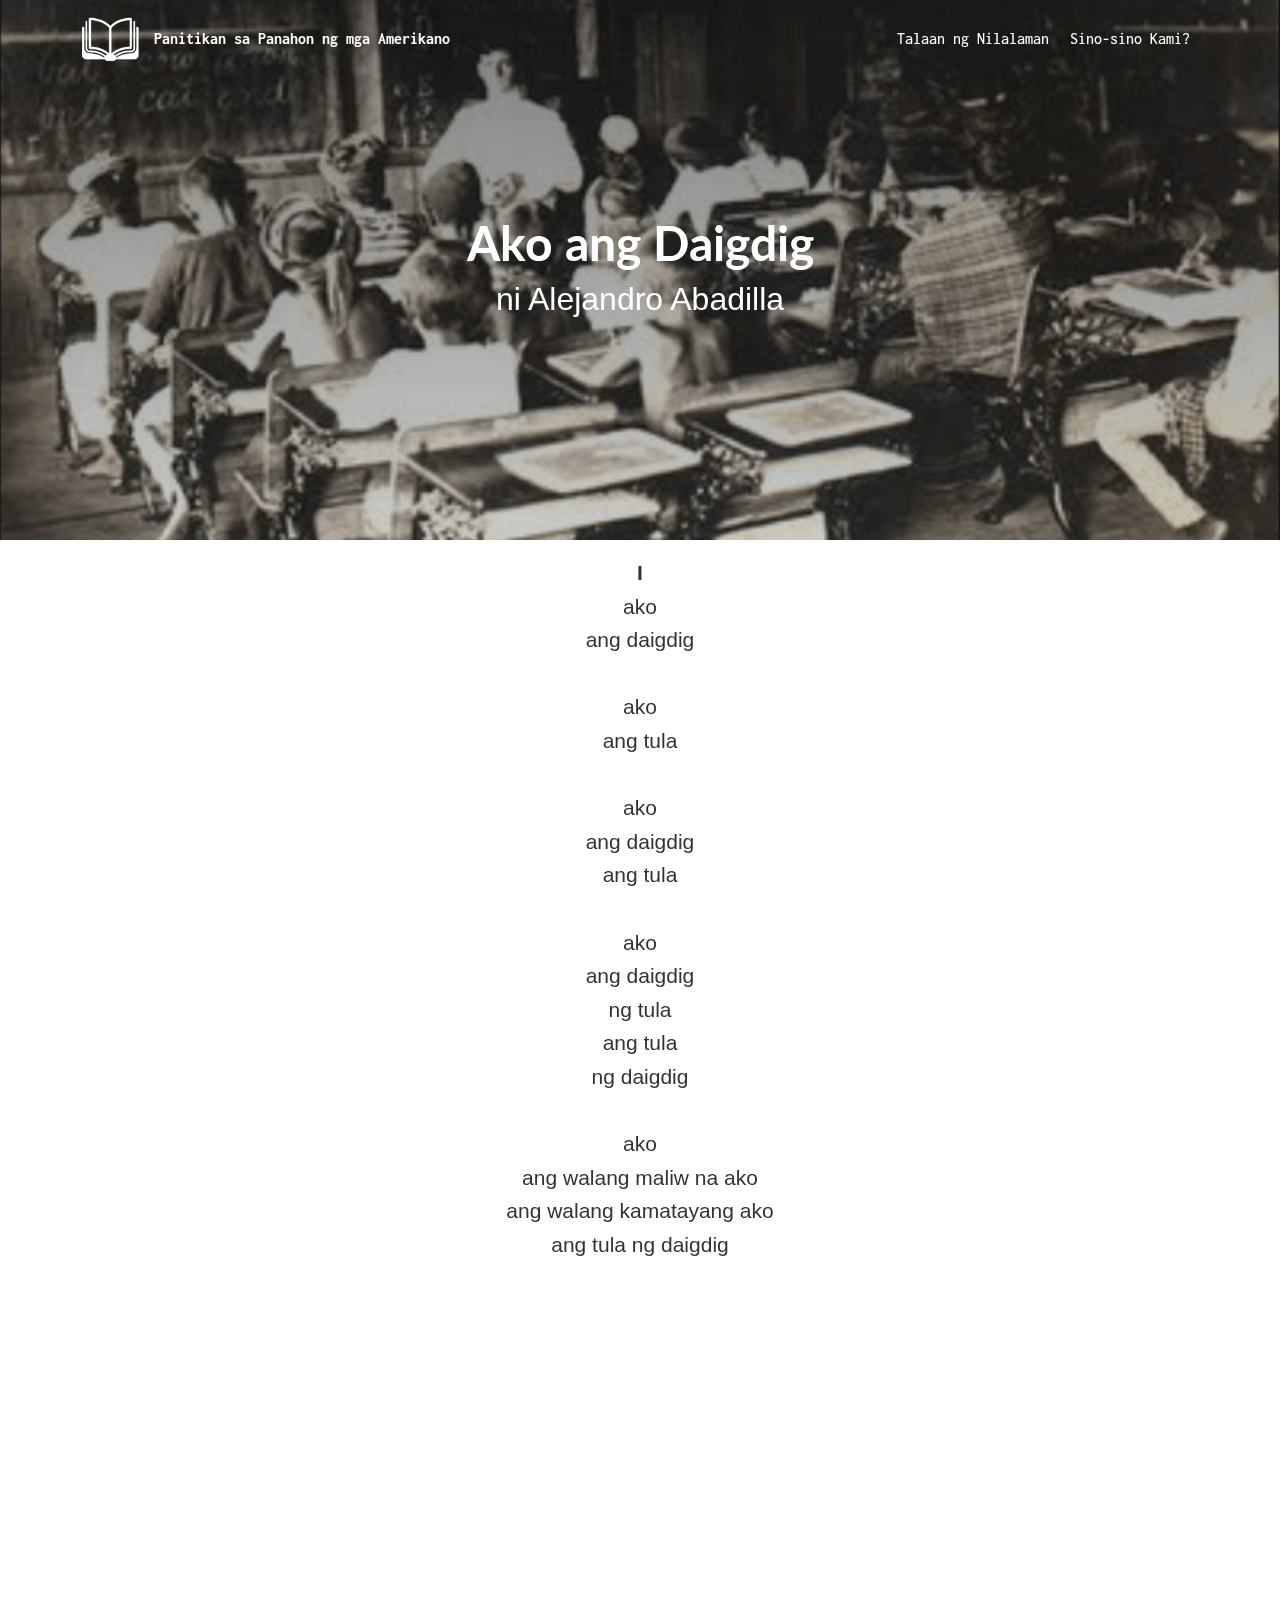
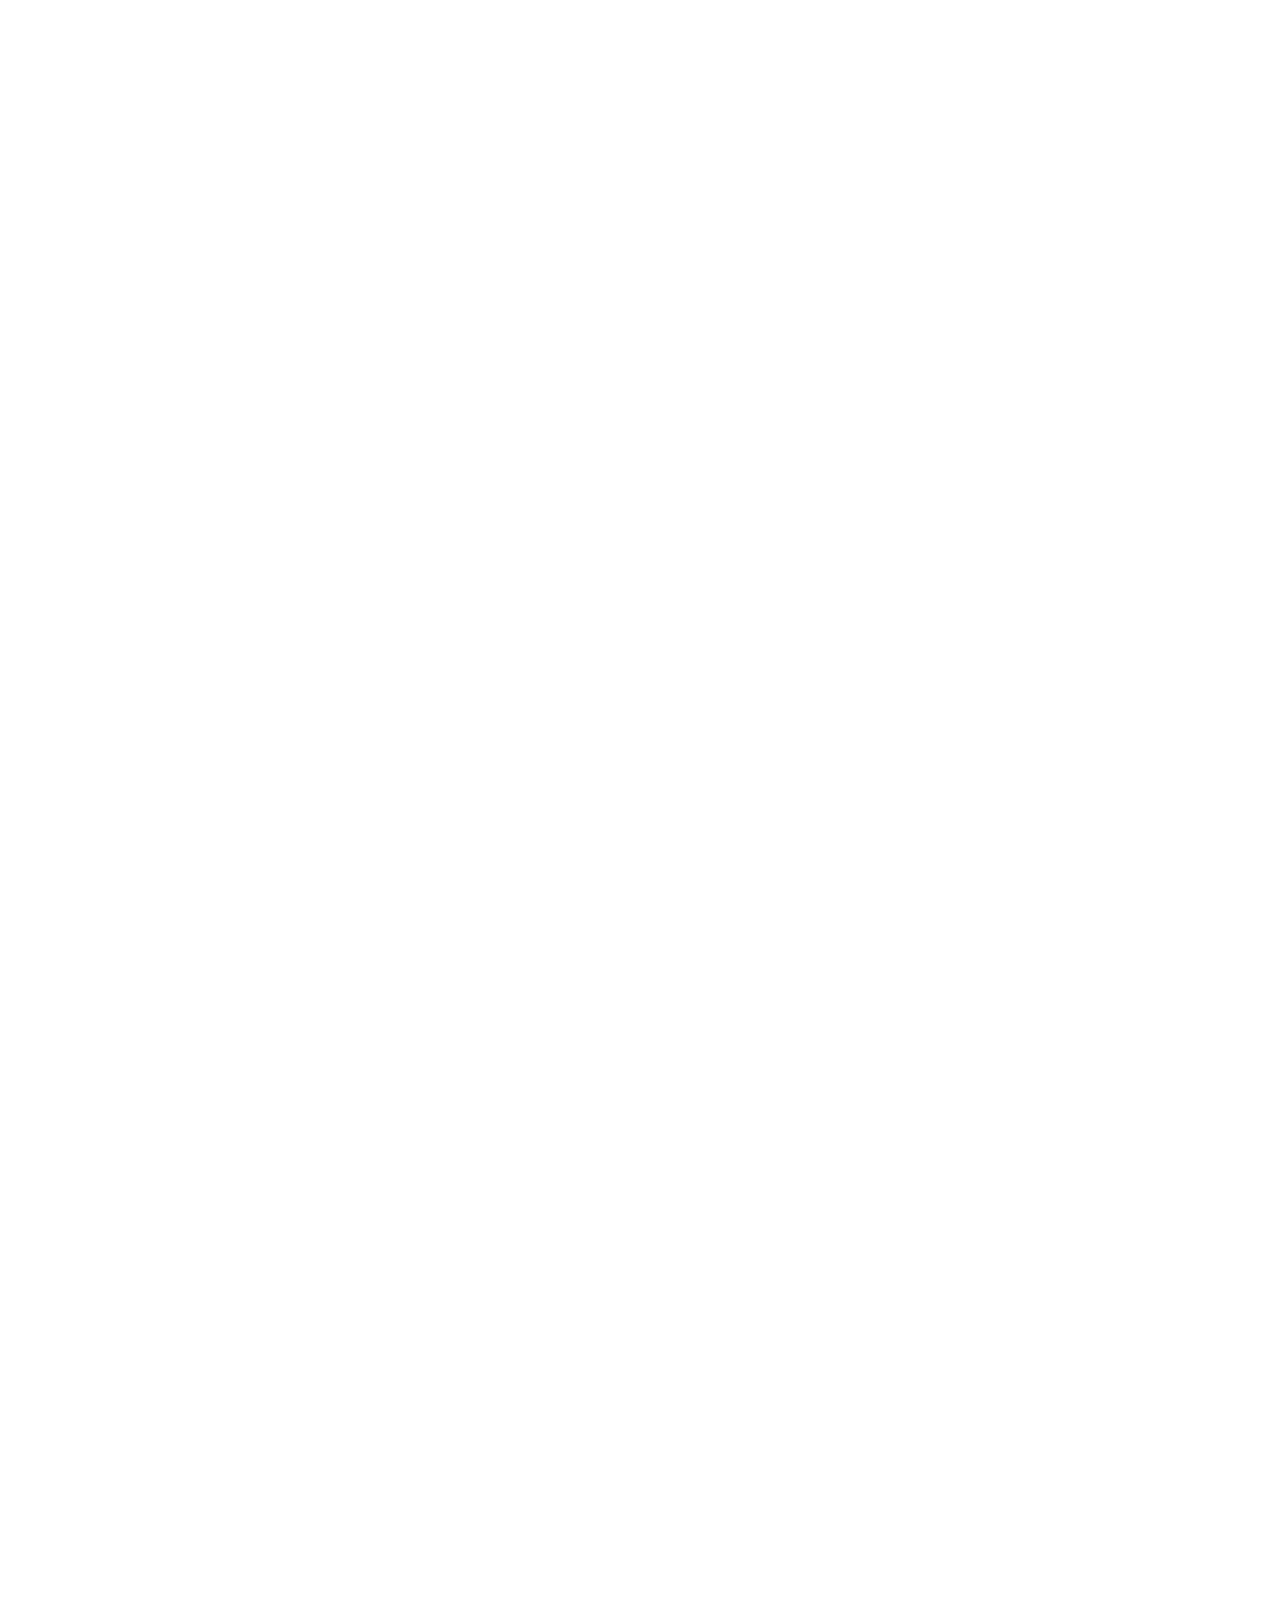
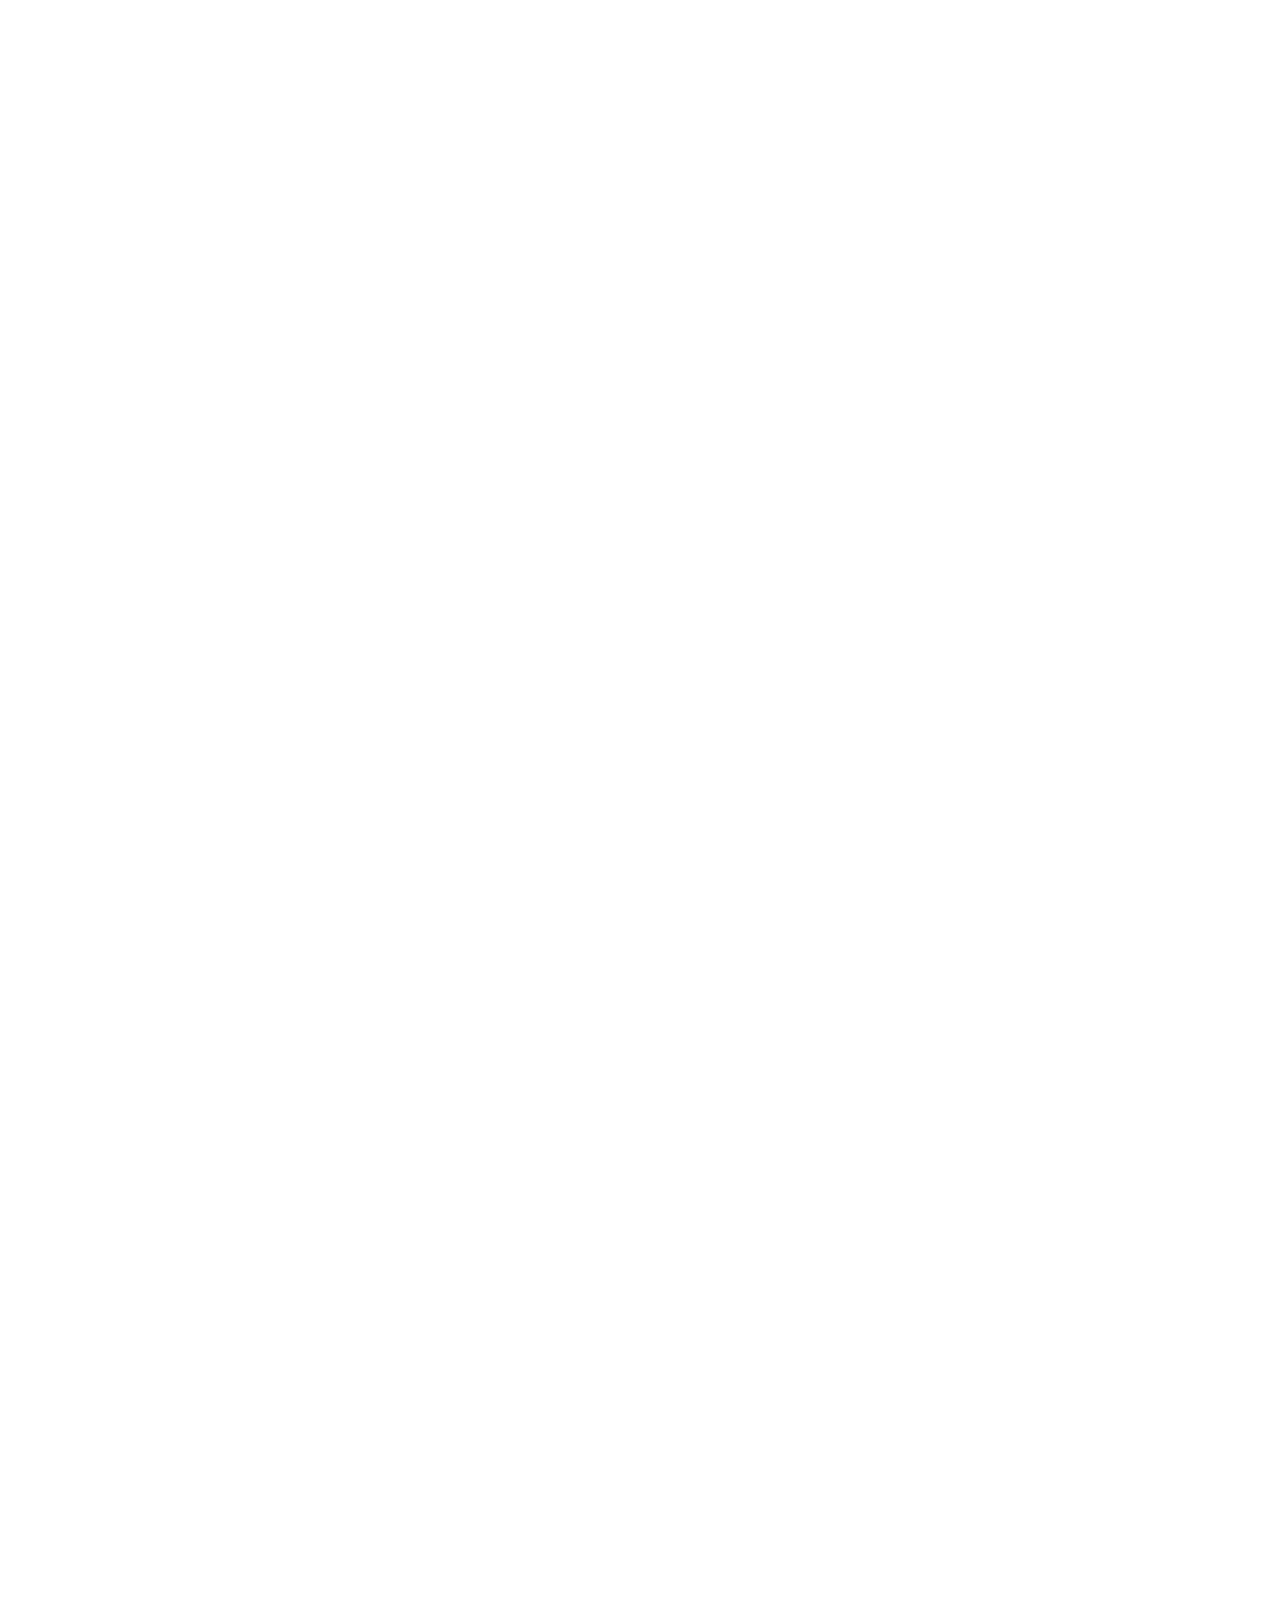
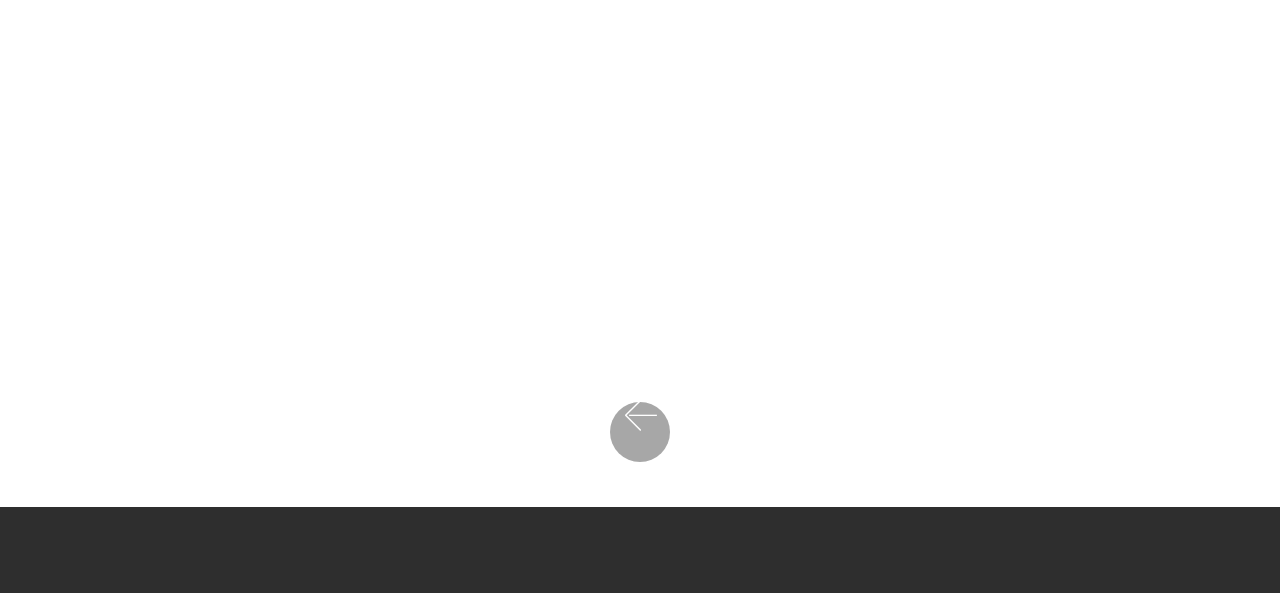
==== www/ako-ang-daigdig.html @ a8150234 "added ako ang daigdig & napon ngeni" ====
<!DOCTYPE html>
<html>
<head>
  <!-- Site made with Mobirise Website Builder v4.3.0, https://mobirise.com -->
  <meta charset="UTF-8">
  <meta http-equiv="X-UA-Compatible" content="IE=edge">
  <meta name="viewport" content="width=device-width, initial-scale=1">
  <link rel="shortcut icon" href="assets/images/logo.png" type="image/x-icon">
  <meta name="description" content="Ako ang Daigdig ni Alejandro Abadilla">
  <title>Ako ang Daigdig</title>
  <link rel="stylesheet" href="assets/web/assets/mobirise-icons-bold/mobirise-icons-bold.css">
  <link rel="stylesheet" href="assets/web/assets/mobirise-icons/mobirise-icons.css">
  <link rel="stylesheet" href="assets/tether/tether.min.css">
  <link rel="stylesheet" href="assets/bootstrap/css/bootstrap.min.css">
  <link rel="stylesheet" href="assets/bootstrap/css/bootstrap-grid.min.css">
  <link rel="stylesheet" href="assets/bootstrap/css/bootstrap-reboot.min.css">
  <link rel="stylesheet" href="assets/dropdown/css/style.css">
  <link rel="stylesheet" href="assets/animate.css/animate.min.css">
  <link rel="stylesheet" href="assets/socicon/css/styles.css">
  <link rel="stylesheet" href="assets/theme/css/style.css">
  <link rel="stylesheet" href="assets/mobirise/css/mbr-additional.css" type="text/css">
  <style>
    .text-block {
      font-family: 'Rubik', sans-serif;
      line-height:1.6;
      color:#333;
      font-weight:400;
      font-size:21px;
      text-align: left;
      padding-top: 1rem;
    }
    .text-block-bold {
      font-family: 'Rubik', sans-serif;
      line-height:1.6;
      color:#333;
      font-weight:600;
      font-size:21px;
      text-align: left;
      padding-top: 1rem;
    }
  </style>
</head>

<body>

<section class="menu cid-qvQuOC5dxP" once="menu" id="navbar" data-rv-view="122">
  <nav class="navbar navbar-expand beta-menu navbar-dropdown align-items-center navbar-fixed-top navbar-toggleable-sm bg-color transparent">
    <button class="navbar-toggler navbar-toggler-right" type="button" data-toggle="collapse" data-target="#navbarSupportedContent" aria-controls="navbarSupportedContent" aria-expanded="false" aria-label="Toggle navigation">
      <div class="hamburger">
        <span></span>
        <span></span>
        <span></span>
        <span></span>
      </div>
    </button>
    <div class="menu-logo">
      <div class="navbar-brand">
        <span class="navbar-logo">
          <a href="index.html">
           <img src="assets/images/logo.png" alt="Logo" media-simple="true" style="height: 3.8rem;">
          </a>
        </span>
        <span class="navbar-caption-wrap">
          <a class="navbar-caption text-white display-4" href="index.html">
            Panitikan sa Panahon ng mga Amerikano
          </a>
        </span>
      </div>
    </div>
    <div class="collapse navbar-collapse" id="navbarSupportedContent">
        <ul class="navbar-nav nav-dropdown" data-app-modern-menu="true">
          <li class="nav-item">
            <a class="nav-link link text-white display-4" href="index.html#kapwa">
              Talaan ng Nilalaman
            </a>
          </li>
          <li class="nav-item">
            <a class="nav-link link text-white display-4" href="index.html#sino-sino">
              Sino-sino Kami?
            </a>
          </li>
        </ul>
        <!--<div class="navbar-buttons mbr-section-btn">
          <a class="btn btn-sm btn-black display-4" href="https://mobirise.com">
            Try It Now!
          </a>
        </div>-->
    </div>
  </nav>
</section>

<section class="cid-qvQeFy23Ch mbr-parallax-background" id="cover" data-rv-view="124"
  style="background-image:url('assets/images/salazar.png'); min-height:60vh; display:flex; align-items:center">
    <div class="mbr-overlay" style="opacity: 0.5; background:linear-gradient(rgba(0, 0, 0, 1), rgba(0, 0, 0, 0.4));"></div>

    <div class="container align-center">
      <div class="row justify-content-md-center">
        <div class="mbr-white col-md-10">
          <h1 class="mbr-section-title mbr-bold mbr-fonts-style display-2">
            Ako ang Daigdig
          </h1>
        </div>
        <div class="mbr-white col-md-10">
          <h2 class="mbr-section-title mbr-fonts-style">
            ni Alejandro Abadilla
          </h2>
        </div>
      </div>
    </div>
</section>

<section class="mbr-section article" id="article-body" style="background-color:#fff">
  <div class="container">
      <div class="media-container-row ">
          <div class="col-12 col-md-10">
              <p class="mbr-text mb-0 mbr-fonts-style display-7 text-block" style="text-align:center">
                <strong>I</strong><br>
                ako<br>
                ang daigdig<br>
                <br>
                ako<br>
                ang tula<br>
                <br>
                ako<br>
                ang daigdig<br>
                ang tula<br>
                <br>
                ako<br>
                ang daigdig<br>
                ng tula<br>
                ang tula<br>
                ng daigdig<br>
                <br>
                ako<br>
                ang walang maliw na ako<br>
                ang walang kamatayang ako<br>
                ang tula ng daigdig<br>
                <br>
              </p>
          </div>
      </div>
      <div class="media-container-row ">
          <div class="col-12 col-md-10">
              <p class="mbr-text mb-0 mbr-fonts-style display-7 text-block" style="text-align:center">
                <strong>II</strong><br>
                ako<br>
                ang daigdig ng tula<br>
                <br>
                ako<br>
                ang tula ng daigdig<br>
                <br>
                ako<br>
                ang malayang ako<br>
                matapat sa sarili<br>
                sa aking daigdig<br>
                ng tula<br>
                <br>
                ako<br>
                ang tula<br>
                sa daigdig<br>
                <br>
                ako<br>
                ang daigdig<br>
                ng tula<br>
                <br>
                ako<br>
                <br>
              </p>
          </div>
      </div>
      <div class="media-container-row ">
          <div class="col-12 col-md-10">
              <p class="mbr-text mb-0 mbr-fonts-style display-7 text-block" style="text-align:center">
                <strong>III</strong><br>
                ako<br>
                ang damdaming<br>
                Malaya<br>
                <br>
                ako<br>
                ang larawang<br>
                Buhay<br>
                <br>
                ako<br>
                ang buhay<br>
                na walang hanggan<br>
                <br>
                ako<br>
                ang damdamin<br>
                ang larawan<br>
                ang buhay<br>
                <br>
                damdamin<br>
                larawan<br>
                buhay<br>
                tula<br>
                Ako<br>
                <br>
              </p>
          </div>
      </div>
      <div class="media-container-row ">
          <div class="col-12 col-md-10">
              <p class="mbr-text mb-0 mbr-fonts-style display-7 text-block" style="text-align:center">
                <strong>IV</strong><br>
                ako<br>
                ang daigdig<br>
                sa tula<br>
                <br>
                ako<br>
                ang daigdig<br>
                ng tula<br>
                <br>
                ako<br>
                ang daigdig<br>
                <br>
                ako<br>
                ang tula<br>
                <br>
                daigdig<br>
                tula<br>
                <br>
                ako<br>
              </p>
          </div>
      </div>
      <div class="media-container-row">
          <div class="col-12 col-md-10">
              <h1 class="mbr-text mb-0 mbr-fonts-style display-7 text-block-bold">
                Pagsusuri
              </h1>
          </div>
      </div>
      <div class="media-container-row">
          <div class="col-12 col-md-10">
              <p class="mbr-text mb-0 mbr-fonts-style display-7 text-block">
                &emsp;&emsp;&emsp;Ang Ako ang Daigdig ay klase ng tula na nasa unang persona, kung saan ang personang ito ay inilalarawan ang kanyang sarili. Maraming mga paglalarawan ang personang ito sa sarili nya - kabilang na dito kanyang pagiging “daigdig” at “tula”. Ngunit, hindi mo matitiyak kung sino nga talaga ang personang ito. Sa malalim na pagbabasa, may matutuklasan tayong tatlong mga posibilidad:
              </p>
              <ul class="mbr-text mb-0 mbr-fonts-style display-7 text-block">
                <li>“Ako” bilang ang manunulat</li>
                <li>“Ako” bilang ang mambabasa</li>
                <li>“Ako” bilang ang tula </li>
              </ul>
          </div>
      </div>
      <div class="media-container-row">
          <div class="col-12 col-md-10">
              <h1 class="mbr-text mb-0 mbr-fonts-style display-7 text-block-bold">
                “Ako” bilang ang manunulat
              </h1>
          </div>
      </div>
      <div class="media-container-row">
          <div class="col-12 col-md-10">
              <p class="mbr-text mb-0 mbr-fonts-style display-7 text-block">
                &emsp;&emsp;&emsp;Ang manunulat ang karaniwang tagapagsalaysay sa isang akda. Kung susundin natin ang lohikang ito, pranko lang talaga nag mensahi ng tula: na ang mga tula ay sumasalamin sa may-akda at ng kanyang mundo. Inulit-ulit lang ni Abadilla ang mga salitang “ako”, “mundo”, at “tula” para pagbigyang-diin na magkakapareho lang sila.
              </p>
          </div>
      </div>
      <div class="media-container-row">
          <div class="col-12 col-md-10">
              <p class="mbr-text mb-0 mbr-fonts-style display-7 text-block">
                &emsp;&emsp;&emsp;Mapapansin rin sa tula ang impluwensya ng mga Amerikano sa ating kultura - ang kalayaan magpahayag ng ating damdamin. “Ang walang maliw”, “walang kamatayang”, “malayang ako” sabi nga ng tula. Inulit-ulit rin sa tula ang mga salitang “damdamin”, “larawan”, “buhay”, at “ako” na nagpapahiwatig, tulad ng sinabi kanina, ng pagkakaisa ng mga ideyang ito (ako ang aking mga damdamin at ang aking mga damdamin ay ako at etc.).
              </p>
          </div>
      </div>
      <div class="media-container-row">
          <div class="col-12 col-md-10">
              <h1 class="mbr-text mb-0 mbr-fonts-style display-7 text-block-bold">
                “Ako” bilang ang mambabasa
              </h1>
          </div>
      </div>
      <div class="media-container-row">
          <div class="col-12 col-md-10">
              <p class="mbr-text mb-0 mbr-fonts-style display-7 text-block">
                &emsp;&emsp;&emsp;Bilang mambabasa, pwede mo rin isipin na ikaw ang persona ng tula (subukan mong bigkasin ng malakas!). Ganap nang magbabago ang kahulugan ng tula dahil malaya na tayong interpretahin ito. At kung walang magiinterpreta nito, edi mawawalan rin ang tula ng kahulugan at mundong matitirahan.
              </p>
          </div>
      </div>
      <div class="media-container-row">
          <div class="col-12 col-md-10">
              <p class="mbr-text mb-0 mbr-fonts-style display-7 text-block">
                &emsp;&emsp;&emsp;Ang mensahing ito ay hindi lang limitado sa tulang ito kundi pati na rin ang kabuuan ng panitikan. Malaya tayong interpretahin at gawing pansarili ang ibig-sabihin ng mga akdang ating nababasa. Kung ikukumpara sa pag-interpreta ng “ako” bilang ang manunulat, ang panitikan ay di lang sumalasalamin sa mundo ng awtor kundi pati na rin ng mundo ng mambabasa.
              </p>
          </div>
      </div>
      <div class="media-container-row">
          <div class="col-12 col-md-10">
              <p class="mbr-text mb-0 mbr-fonts-style display-7 text-block">
                &emsp;&emsp;&emsp;Ang mensahing ito ay isa lamang manipestasyon ng konsepto ng “kapwa” sa ating panitikan. Isang patunay na dito ang pagkawala ng pagkakaiba kung sino man ang mambabasa. Hindi mahalaga kung sino ka man, ikaw pa rin ang “mundo ng tula.” Pansinin rin ang mga linyang “ang walang maliw na ako” at “walang kamatayang ako.” Hindi lang ikaw, kundi ang sangkatauhan ang tinutukoy nito - mamatay ka man ay buhay pa rin ang sangkatauhan.
              </p>
          </div>
      </div>
      <div class="media-container-row">
          <div class="col-12 col-md-10">
              <h1 class="mbr-text mb-0 mbr-fonts-style display-7 text-block-bold">
                “Ako” bilang ang tula
              </h1>
          </div>
      </div>
      <div class="media-container-row">
          <div class="col-12 col-md-10">
              <p class="mbr-text mb-0 mbr-fonts-style display-7 text-block" style="padding-bottom:9rem">
                &emsp;&emsp;&emsp;Ang pangatlong interpretasyong ito ang pinakanakakawili: ang tula mismo ang persona. Ng sinabi nito na “ako ang daigdig ng tula”, ibig nitong sabihin na sya ang pinagmumulan ng kanyang kahulugan - hindi ang manunulat o ang mambabasa. Ngunit sinabi rin nito na “ako ang tula ng daigdig” na ibig sabihi’y isa siyang salamin ng mundo. Ang magkasalungat na mga mensaheng ito ang dalawang mukha ng panitikan: pwedeng may makasaysayang kahulugan ang panitikan ngunit pwede ring malaya ito sa posas ng isipan ng mga tao. Ipinahihiwatig nito na pwedeng magkaroon ng sariling mundo ang tula, ang panitikan - kung saan ito ay walang maliw at kamatayan kamit wala man nagbabasa nito.
              </p>
          </div>
      </div>
  </div>
  <div class="mbr-arrow hidden-sm-down" aria-hidden="true">
    <a href="index.html#piling-akda">
      <i class="mbri-left mbr-iconfont"></i>
    </a>
  </div>
</section>

<section once="" class="cid-qvQfX8F0kh" id="karapatang-ari" data-rv-view="167">
    <div class="container">
        <div class="media-container-row align-center mbr-white">
            <div class="col-12">
                <p class="mbr-text mb-0 mbr-fonts-style display-7">
                    © Karapatang-ari 2018 - Ang Lahat ng mga Karapatan ay Nakareserba
                </p>
            </div>
        </div>
    </div>
</section>

  <script src="assets/web/assets/jquery/jquery.min.js"></script>
  <script src="assets/tether/tether.min.js"></script>
  <script src="assets/popper/popper.min.js"></script>
  <script src="assets/bootstrap/js/bootstrap.min.js"></script>
  <script src="assets/dropdown/js/script.min.js"></script>
  <script src="assets/touch-swipe/jquery.touch-swipe.min.js"></script>
  <script src="assets/viewport-checker/jquery.viewportchecker.js"></script>
  <script src="assets/smooth-scroll/smooth-scroll.js"></script>
  <script src="assets/bootstrap-carousel-swipe/bootstrap-carousel-swipe.js"></script>
  <script src="assets/social-likes/social-likes.js"></script>
  <script src="assets/jarallax/jarallax.min.js"></script>
  <script src="assets/theme/js/script.js"></script>
  <script src="assets/formoid/formoid.min.js"></script>


  <input name="animation" type="hidden">
</body>
</html>
---- www/assets/web/assets/mobirise-icons-bold/mobirise-icons-bold.css ----
@font-face {
  font-family: 'mobirise-icons-bold';
  src:  url('mobirise-icons-bold.eot?m1l4yr');
  src:  url('mobirise-icons-bold.eot?m1l4yr#iefix') format('embedded-opentype'),
    url('mobirise-icons-bold.ttf?m1l4yr') format('truetype'),
    url('mobirise-icons-bold.woff?m1l4yr') format('woff'),
    url('mobirise-icons-bold.svg?m1l4yr#mobirise-icons-bold') format('svg');
  font-weight: normal;
  font-style: normal;
}

[class^="mbrib-"], [class*="mbrib-"] {
  /* use !important to prevent issues with browser extensions that change fonts */
  font-family: 'mobirise-icons-bold' !important;
  speak: none;
  font-style: normal;
  font-weight: normal;
  font-variant: normal;
  text-transform: none;
  line-height: 1;

  /* Better Font Rendering =========== */
  -webkit-font-smoothing: antialiased;
  -moz-osx-font-smoothing: grayscale;
}

.mbrib-add-submenu:before {
  content: "\e900";
}
.mbrib-alert:before {
  content: "\e901";
}
.mbrib-align-center:before {
  content: "\e902";
}
.mbrib-align-justify:before {
  content: "\e903";
}
.mbrib-align-left:before {
  content: "\e904";
}
.mbrib-align-right:before {
  content: "\e905";
}
.mbrib-android:before {
  content: "\e906";
}
.mbrib-apple:before {
  content: "\e907";
}
.mbrib-arrow-down:before {
  content: "\e908";
}
.mbrib-arrow-next:before {
  content: "\e909";
}
.mbrib-arrow-prev:before {
  content: "\e90a";
}
.mbrib-arrow-up:before {
  content: "\e90b";
}
.mbrib-bold:before {
  content: "\e90c";
}
.mbrib-bookmark:before {
  content: "\e90d";
}
.mbrib-bootstrap:before {
  content: "\e90e";
}
.mbrib-briefcase:before {
  content: "\e90f";
}
.mbrib-browse:before {
  content: "\e910";
}
.mbrib-bulleted-list:before {
  content: "\e911";
}
.mbrib-calendar:before {
  content: "\e912";
}
.mbrib-camera:before {
  content: "\e913";
}
.mbrib-cart-add:before {
  content: "\e914";
}
.mbrib-cart-full:before {
  content: "\e915";
}
.mbrib-cash:before {
  content: "\e916";
}
.mbrib-change-style:before {
  content: "\e917";
}
.mbrib-chat:before {
  content: "\e918";
}
.mbrib-clock:before {
  content: "\e919";
}
.mbrib-close:before {
  content: "\e91a";
}
.mbrib-cloud:before {
  content: "\e91b";
}
.mbrib-code:before {
  content: "\e91c";
}
.mbrib-contact-form:before {
  content: "\e91d";
}
.mbrib-credit-card:before {
  content: "\e91e";
}
.mbrib-cursor-click:before {
  content: "\e91f";
}
.mbrib-cust-feedback:before {
  content: "\e920";
}
.mbrib-database:before {
  content: "\e921";
}
.mbrib-delivery:before {
  content: "\e922";
}
.mbrib-desktop:before {
  content: "\e923";
}
.mbrib-devices:before {
  content: "\e924";
}
.mbrib-down:before {
  content: "\e925";
}
.mbrib-download:before {
  content: "\e926";
}
.mbrib-drag-n-drop:before {
  content: "\e927";
}
.mbrib-drag-n-drop2:before {
  content: "\e928";
}
.mbrib-edit:before {
  content: "\e929";
}
.mbrib-edit2:before {
  content: "\e92a";
}
.mbrib-error:before {
  content: "\e92b";
}
.mbrib-extension:before {
  content: "\e92c";
}
.mbrib-features:before {
  content: "\e92d";
}
.mbrib-file:before {
  content: "\e92e";
}
.mbrib-flag:before {
  content: "\e92f";
}
.mbrib-folder:before {
  content: "\e930";
}
.mbrib-gift:before {
  content: "\e931";
}
.mbrib-github:before {
  content: "\e932";
}
.mbrib-globe-2:before {
  content: "\e933";
}
.mbrib-globe:before {
  content: "\e934";
}
.mbrib-growing-chart:before {
  content: "\e935";
}
.mbrib-hearth:before {
  content: "\e936";
}
.mbrib-help:before {
  content: "\e937";
}
.mbrib-home:before {
  content: "\e938";
}
.mbrib-hot-cup:before {
  content: "\e939";
}
.mbrib-idea:before {
  content: "\e93a";
}
.mbrib-image-gallery:before {
  content: "\e93b";
}
.mbrib-image-slider:before {
  content: "\e93c";
}
.mbrib-info:before {
  content: "\e93d";
}
.mbrib-italic:before {
  content: "\e93e";
}
.mbrib-key:before {
  content: "\e93f";
}
.mbrib-laptop:before {
  content: "\e940";
}
.mbrib-layers:before {
  content: "\e941";
}
.mbrib-left-right:before {
  content: "\e942";
}
.mbrib-left:before {
  content: "\e943";
}
.mbrib-letter:before {
  content: "\e944";
}
.mbrib-like:before {
  content: "\e945";
}
.mbrib-link:before {
  content: "\e946";
}
.mbrib-lock:before {
  content: "\e947";
}
.mbrib-login:before {
  content: "\e948";
}
.mbrib-logout:before {
  content: "\e949";
}
.mbrib-magic-stick:before {
  content: "\e94a";
}
.mbrib-map-pin:before {
  content: "\e94b";
}
.mbrib-menu:before {
  content: "\e94c";
}
.mbrib-mobile:before {
  content: "\e94d";
}
.mbrib-mobile2:before {
  content: "\e94e";
}
.mbrib-mobirise:before {
  content: "\e94f";
}
.mbrib-more-horizontal:before {
  content: "\e950";
}
.mbrib-more-vertical:before {
  content: "\e951";
}
.mbrib-music:before {
  content: "\e952";
}
.mbrib-new-file:before {
  content: "\e953";
}
.mbrib-numbered-list:before {
  content: "\e954";
}
.mbrib-opened-folder:before {
  content: "\e955";
}
.mbrib-pages:before {
  content: "\e956";
}
.mbrib-paper-plane:before {
  content: "\e957";
}
.mbrib-paperclip:before {
  content: "\e958";
}
.mbrib-photo:before {
  content: "\e959";
}
.mbrib-photos:before {
  content: "\e95a";
}
.mbrib-pin:before {
  content: "\e95b";
}
.mbrib-play:before {
  content: "\e95c";
}
.mbrib-plus:before {
  content: "\e95d";
}
.mbrib-preview:before {
  content: "\e95e";
}
.mbrib-print:before {
  content: "\e95f";
}
.mbrib-protect:before {
  content: "\e960";
}
.mbrib-question:before {
  content: "\e961";
}
.mbrib-quote-left:before {
  content: "\e962";
}
.mbrib-quote-right:before {
  content: "\e963";
}
.mbrib-redo:before {
  content: "\e964";
}
.mbrib-refresh:before {
  content: "\e965";
}
.mbrib-responsive:before {
  content: "\e966";
}
.mbrib-right:before {
  content: "\e967";
}
.mbrib-rocket:before {
  content: "\e968";
}
.mbrib-sad-face:before {
  content: "\e969";
}
.mbrib-sale:before {
  content: "\e96a";
}
.mbrib-save:before {
  content: "\e96b";
}
.mbrib-search:before {
  content: "\e96c";
}
.mbrib-setting:before {
  content: "\e96d";
}
.mbrib-setting2:before {
  content: "\e96e";
}
.mbrib-setting3:before {
  content: "\e96f";
}
.mbrib-share:before {
  content: "\e970";
}
.mbrib-shopping-bag:before {
  content: "\e971";
}
.mbrib-shopping-basket:before {
  content: "\e972";
}
.mbrib-shopping-cart:before {
  content: "\e973";
}
.mbrib-sites:before {
  content: "\e974";
}
.mbrib-smile-face:before {
  content: "\e975";
}
.mbrib-speed:before {
  content: "\e976";
}
.mbrib-star:before {
  content: "\e977";
}
.mbrib-success:before {
  content: "\e978";
}
.mbrib-sun:before {
  content: "\e979";
}
.mbrib-sun2:before {
  content: "\e97a";
}
.mbrib-tablet-vertical:before {
  content: "\e97b";
}
.mbrib-tablet:before {
  content: "\e97c";
}
.mbrib-target:before {
  content: "\e97d";
}
.mbrib-timer:before {
  content: "\e97e";
}
.mbrib-to-ftp:before {
  content: "\e97f";
}
.mbrib-to-local-drive:before {
  content: "\e980";
}
.mbrib-touch-swipe:before {
  content: "\e981";
}
.mbrib-touch:before {
  content: "\e982";
}
.mbrib-trash:before {
  content: "\e983";
}
.mbrib-underline:before {
  content: "\e984";
}
.mbrib-undo:before {
  content: "\e985";
}
.mbrib-unlink:before {
  content: "\e986";
}
.mbrib-unlock:before {
  content: "\e987";
}
.mbrib-up-down:before {
  content: "\e988";
}
.mbrib-up:before {
  content: "\e989";
}
.mbrib-update:before {
  content: "\e98a";
}
.mbrib-upload:before {
  content: "\e98b";
}
.mbrib-user:before {
  content: "\e98c";
}
.mbrib-user2:before {
  content: "\e98d";
}
.mbrib-users:before {
  content: "\e98e";
}
.mbrib-video-play:before {
  content: "\e98f";
}
.mbrib-video:before {
  content: "\e990";
}
.mbrib-watch:before {
  content: "\e991";
}
.mbrib-website-theme:before {
  content: "\e992";
}
.mbrib-wifi:before {
  content: "\e993";
}
.mbrib-windows:before {
  content: "\e994";
}
.mbrib-zoom-out:before {
  content: "\e995";
}
---- www/assets/web/assets/mobirise-icons/mobirise-icons.css ----
@font-face {
  font-family: 'MobiriseIcons';
  src:  url('mobirise-icons.eot?spat4u');
  src:  url('mobirise-icons.eot?spat4u#iefix') format('embedded-opentype'),
    url('mobirise-icons.ttf?spat4u') format('truetype'),
    url('mobirise-icons.woff?spat4u') format('woff'),
    url('mobirise-icons.svg?spat4u#MobiriseIcons') format('svg');
  font-weight: normal;
  font-style: normal;
}

[class^="mbri-"], [class*=" mbri-"] {
  /* use !important to prevent issues with browser extensions that change fonts */
  font-family: MobiriseIcons !important;
  speak: none;
  font-style: normal;
  font-weight: normal;
  font-variant: normal;
  text-transform: none;
  line-height: 1;

  /* Better Font Rendering =========== */
  -webkit-font-smoothing: antialiased;
  -moz-osx-font-smoothing: grayscale;
}

.mbri-add-submenu:before {
  content: "\e900";
}
.mbri-alert:before {
  content: "\e901";
}
.mbri-align-center:before {
  content: "\e902";
}
.mbri-align-justify:before {
  content: "\e903";
}
.mbri-align-left:before {
  content: "\e904";
}
.mbri-align-right:before {
  content: "\e905";
}
.mbri-android:before {
  content: "\e906";
}
.mbri-apple:before {
  content: "\e907";
}
.mbri-arrow-down:before {
  content: "\e908";
}
.mbri-arrow-next:before {
  content: "\e909";
}
.mbri-arrow-prev:before {
  content: "\e90a";
}
.mbri-arrow-up:before {
  content: "\e90b";
}
.mbri-bold:before {
  content: "\e90c";
}
.mbri-bookmark:before {
  content: "\e90d";
}
.mbri-bootstrap:before {
  content: "\e90e";
}
.mbri-briefcase:before {
  content: "\e90f";
}
.mbri-browse:before {
  content: "\e910";
}
.mbri-bulleted-list:before {
  content: "\e911";
}
.mbri-calendar:before {
  content: "\e912";
}
.mbri-camera:before {
  content: "\e913";
}
.mbri-cart-add:before {
  content: "\e914";
}
.mbri-cart-full:before {
  content: "\e915";
}
.mbri-cash:before {
  content: "\e916";
}
.mbri-change-style:before {
  content: "\e917";
}
.mbri-chat:before {
  content: "\e918";
}
.mbri-clock:before {
  content: "\e919";
}
.mbri-close:before {
  content: "\e91a";
}
.mbri-cloud:before {
  content: "\e91b";
}
.mbri-code:before {
  content: "\e91c";
}
.mbri-contact-form:before {
  content: "\e91d";
}
.mbri-credit-card:before {
  content: "\e91e";
}
.mbri-cursor-click:before {
  content: "\e91f";
}
.mbri-cust-feedback:before {
  content: "\e920";
}
.mbri-database:before {
  content: "\e921";
}
.mbri-delivery:before {
  content: "\e922";
}
.mbri-desktop:before {
  content: "\e923";
}
.mbri-devices:before {
  content: "\e924";
}
.mbri-down:before {
  content: "\e925";
}
.mbri-download:before {
  content: "\e989";
}
.mbri-drag-n-drop:before {
  content: "\e927";
}
.mbri-drag-n-drop2:before {
  content: "\e928";
}
.mbri-edit:before {
  content: "\e929";
}
.mbri-edit2:before {
  content: "\e92a";
}
.mbri-error:before {
  content: "\e92b";
}
.mbri-extension:before {
  content: "\e92c";
}
.mbri-features:before {
  content: "\e92d";
}
.mbri-file:before {
  content: "\e92e";
}
.mbri-flag:before {
  content: "\e92f";
}
.mbri-folder:before {
  content: "\e930";
}
.mbri-gift:before {
  content: "\e931";
}
.mbri-github:before {
  content: "\e932";
}
.mbri-globe:before {
  content: "\e933";
}
.mbri-globe-2:before {
  content: "\e934";
}
.mbri-growing-chart:before {
  content: "\e935";
}
.mbri-hearth:before {
  content: "\e936";
}
.mbri-help:before {
  content: "\e937";
}
.mbri-home:before {
  content: "\e938";
}
.mbri-hot-cup:before {
  content: "\e939";
}
.mbri-idea:before {
  content: "\e93a";
}
.mbri-image-gallery:before {
  content: "\e93b";
}
.mbri-image-slider:before {
  content: "\e93c";
}
.mbri-info:before {
  content: "\e93d";
}
.mbri-italic:before {
  content: "\e93e";
}
.mbri-key:before {
  content: "\e93f";
}
.mbri-laptop:before {
  content: "\e940";
}
.mbri-layers:before {
  content: "\e941";
}
.mbri-left-right:before {
  content: "\e942";
}
.mbri-left:before {
  content: "\e943";
}
.mbri-letter:before {
  content: "\e944";
}
.mbri-like:before {
  content: "\e945";
}
.mbri-link:before {
  content: "\e946";
}
.mbri-lock:before {
  content: "\e947";
}
.mbri-login:before {
  content: "\e948";
}
.mbri-logout:before {
  content: "\e949";
}
.mbri-magic-stick:before {
  content: "\e94a";
}
.mbri-map-pin:before {
  content: "\e94b";
}
.mbri-menu:before {
  content: "\e94c";
}
.mbri-mobile:before {
  content: "\e94d";
}
.mbri-mobile2:before {
  content: "\e94e";
}
.mbri-mobirise:before {
  content: "\e94f";
}
.mbri-more-horizontal:before {
  content: "\e950";
}
.mbri-more-vertical:before {
  content: "\e951";
}
.mbri-music:before {
  content: "\e952";
}
.mbri-new-file:before {
  content: "\e953";
}
.mbri-numbered-list:before {
  content: "\e954";
}
.mbri-opened-folder:before {
  content: "\e955";
}
.mbri-pages:before {
  content: "\e956";
}
.mbri-paper-plane:before {
  content: "\e957";
}
.mbri-paperclip:before {
  content: "\e958";
}
.mbri-photo:before {
  content: "\e959";
}
.mbri-photos:before {
  content: "\e95a";
}
.mbri-pin:before {
  content: "\e95b";
}
.mbri-play:before {
  content: "\e95c";
}
.mbri-plus:before {
  content: "\e95d";
}
.mbri-preview:before {
  content: "\e95e";
}
.mbri-print:before {
  content: "\e95f";
}
.mbri-protect:before {
  content: "\e960";
}
.mbri-question:before {
  content: "\e961";
}
.mbri-quote-left:before {
  content: "\e962";
}
.mbri-quote-right:before {
  content: "\e963";
}
.mbri-refresh:before {
  content: "\e964";
}
.mbri-responsive:before {
  content: "\e965";
}
.mbri-right:before {
  content: "\e966";
}
.mbri-rocket:before {
  content: "\e967";
}
.mbri-sad-face:before {
  content: "\e968";
}
.mbri-sale:before {
  content: "\e969";
}
.mbri-save:before {
  content: "\e96a";
}
.mbri-search:before {
  content: "\e96b";
}
.mbri-setting:before {
  content: "\e96c";
}
.mbri-setting2:before {
  content: "\e96d";
}
.mbri-setting3:before {
  content: "\e96e";
}
.mbri-share:before {
  content: "\e96f";
}
.mbri-shopping-bag:before {
  content: "\e970";
}
.mbri-shopping-basket:before {
  content: "\e971";
}
.mbri-shopping-cart:before {
  content: "\e972";
}
.mbri-sites:before {
  content: "\e973";
}
.mbri-smile-face:before {
  content: "\e974";
}
.mbri-speed:before {
  content: "\e975";
}
.mbri-star:before {
  content: "\e976";
}
.mbri-success:before {
  content: "\e977";
}
.mbri-sun:before {
  content: "\e978";
}
.mbri-sun2:before {
  content: "\e979";
}
.mbri-tablet:before {
  content: "\e97a";
}
.mbri-tablet-vertical:before {
  content: "\e97b";
}
.mbri-target:before {
  content: "\e97c";
}
.mbri-timer:before {
  content: "\e97d";
}
.mbri-to-ftp:before {
  content: "\e97e";
}
.mbri-to-local-drive:before {
  content: "\e97f";
}
.mbri-touch-swipe:before {
  content: "\e980";
}
.mbri-touch:before {
  content: "\e981";
}
.mbri-trash:before {
  content: "\e982";
}
.mbri-underline:before {
  content: "\e983";
}
.mbri-unlink:before {
  content: "\e984";
}
.mbri-unlock:before {
  content: "\e985";
}
.mbri-up-down:before {
  content: "\e986";
}
.mbri-up:before {
  content: "\e987";
}
.mbri-update:before {
  content: "\e988";
}
.mbri-upload:before {
 content: "\e926"; 
}
.mbri-user:before {
  content: "\e98a";
}
.mbri-user2:before {
  content: "\e98b";
}
.mbri-users:before {
  content: "\e98c";
}
.mbri-video:before {
  content: "\e98d";
}
.mbri-video-play:before {
  content: "\e98e";
}
.mbri-watch:before {
  content: "\e98f";
}
.mbri-website-theme:before {
  content: "\e990";
}
.mbri-wifi:before {
  content: "\e991";
}
.mbri-windows:before {
  content: "\e992";
}
.mbri-zoom-out:before {
  content: "\e993";
}
.mbri-redo:before {
  content: "\e994";
}
.mbri-undo:before {
  content: "\e995";
}
---- www/assets/dropdown/css/style.css ----
.navbar-dropdown {
  left: 0;
  padding: 0;
  position: absolute;
  right: 0;
  top: 0;
  transition: all 0.45s ease;
  z-index: 1030;
  background: #282828; }
  .navbar-dropdown .navbar-logo {
    margin-right: 0.8rem;
    transition: margin 0.3s ease-in-out;
    vertical-align: middle; }
    .navbar-dropdown .navbar-logo img {
      height: 3.125rem;
      transition: all 0.3s ease-in-out; }
    .navbar-dropdown .navbar-logo.mbr-iconfont {
      font-size: 3.125rem;
      line-height: 3.125rem; }
  .navbar-dropdown .navbar-caption {
    font-weight: 700;
    white-space: normal;
    vertical-align: -4px;
    line-height: 3.125rem !important; }
    .navbar-dropdown .navbar-caption, .navbar-dropdown .navbar-caption:hover {
      color: inherit;
      text-decoration: none; }
  .navbar-dropdown .mbr-iconfont + .navbar-caption {
    vertical-align: -1px; }
  .navbar-dropdown.navbar-fixed-top {
    position: fixed; }
  .navbar-dropdown .navbar-brand span {
    vertical-align: -4px; }
  .navbar-dropdown.bg-color.transparent {
    background: none; }
  .navbar-dropdown.navbar-short .navbar-brand {
    padding: 0.625rem 0; }
    .navbar-dropdown.navbar-short .navbar-brand span {
      vertical-align: -1px; }
  .navbar-dropdown.navbar-short .navbar-caption {
    line-height: 2.375rem !important;
    vertical-align: -2px; }
  .navbar-dropdown.navbar-short .navbar-logo {
    margin-right: 0.5rem; }
    .navbar-dropdown.navbar-short .navbar-logo img {
      height: 2.375rem; }
    .navbar-dropdown.navbar-short .navbar-logo.mbr-iconfont {
      font-size: 2.375rem;
      line-height: 2.375rem; }
  .navbar-dropdown.navbar-short .mbr-table-cell {
    height: 3.625rem; }
  .navbar-dropdown .navbar-close {
    left: 0.6875rem;
    position: fixed;
    top: 0.75rem;
    z-index: 1000; }
  .navbar-dropdown .hamburger-icon {
    content: "";
    display: inline-block;
    vertical-align: middle;
    width: 16px;
    -webkit-box-shadow: 0 -6px 0 1px #282828,0 0 0 1px #282828,0 6px 0 1px #282828;
    -moz-box-shadow: 0 -6px 0 1px #282828,0 0 0 1px #282828,0 6px 0 1px #282828;
    box-shadow: 0 -6px 0 1px #282828,0 0 0 1px #282828,0 6px 0 1px #282828; }

.dropdown-menu .dropdown-toggle[data-toggle="dropdown-submenu"]::after {
  border-bottom: 0.35em solid transparent;
  border-left: 0.35em solid;
  border-right: 0;
  border-top: 0.35em solid transparent;
  margin-left: 0.3rem; }

.dropdown-menu .dropdown-item:focus {
  outline: 0; }

.nav-dropdown {
  font-size: 0.75rem;
  font-weight: 500;
  height: auto !important; }
  .nav-dropdown .nav-btn {
    padding-left: 1rem; }
  .nav-dropdown .link {
    margin: .667em 1.667em;
    font-weight: 500;
    padding: 0;
    transition: color .2s ease-in-out; }
    .nav-dropdown .link.dropdown-toggle {
      margin-right: 2.583em; }
      .nav-dropdown .link.dropdown-toggle::after {
        margin-left: .25rem;
        border-top: 0.35em solid;
        border-right: 0.35em solid transparent;
        border-left: 0.35em solid transparent;
        border-bottom: 0; }
      .nav-dropdown .link.dropdown-toggle[aria-expanded="true"] {
        margin: 0;
        padding: 0.667em 3.263em  0.667em 1.667em; }
  .nav-dropdown .link::after,
  .nav-dropdown .dropdown-item::after {
    color: inherit; }
  .nav-dropdown .btn {
    font-size: 0.75rem;
    font-weight: 700;
    letter-spacing: 0;
    margin-bottom: 0;
    padding-left: 1.25rem;
    padding-right: 1.25rem; }
  .nav-dropdown .dropdown-menu {
    border-radius: 0;
    border: 0;
    left: 0;
    margin: 0;
    padding-bottom: 1.25rem;
    padding-top: 1.25rem;
    position: relative; }
  .nav-dropdown .dropdown-submenu {
    margin-left: 0.125rem;
    top: 0; }
  .nav-dropdown .dropdown-item {
    font-weight: 500;
    line-height: 2;
    padding: 0.3846em 4.615em 0.3846em 1.5385em;
    position: relative;
    transition: color .2s ease-in-out, background-color .2s ease-in-out; }
    .nav-dropdown .dropdown-item::after {
      margin-top: -0.3077em;
      position: absolute;
      right: 1.1538em;
      top: 50%; }
    .nav-dropdown .dropdown-item:focus, .nav-dropdown .dropdown-item:hover {
      background: none; }

@media (max-width: 767px) {
  .nav-dropdown.navbar-toggleable-sm {
    bottom: 0;
    display: none;
    left: 0;
    overflow-x: hidden;
    position: fixed;
    top: 0;
    transform: translateX(-100%);
    -ms-transform: translateX(-100%);
    -webkit-transform: translateX(-100%);
    width: 18.75rem;
    z-index: 999; } }
.nav-dropdown.navbar-toggleable-xl {
  bottom: 0;
  display: none;
  left: 0;
  overflow-x: hidden;
  position: fixed;
  top: 0;
  transform: translateX(-100%);
  -ms-transform: translateX(-100%);
  -webkit-transform: translateX(-100%);
  width: 18.75rem;
  z-index: 999; }

.nav-dropdown-sm {
  display: block !important;
  overflow-x: hidden;
  overflow: auto;
  padding-top: 3.875rem; }
  .nav-dropdown-sm::after {
    content: "";
    display: block;
    height: 3rem;
    width: 100%; }
  .nav-dropdown-sm.collapse.in ~ .navbar-close {
    display: block !important; }
  .nav-dropdown-sm.collapsing, .nav-dropdown-sm.collapse.in {
    transform: translateX(0);
    -ms-transform: translateX(0);
    -webkit-transform: translateX(0);
    transition: all 0.25s ease-out;
    -webkit-transition: all 0.25s ease-out;
    background: #282828; }
  .nav-dropdown-sm.collapsing[aria-expanded="false"] {
    transform: translateX(-100%);
    -ms-transform: translateX(-100%);
    -webkit-transform: translateX(-100%); }
  .nav-dropdown-sm .nav-item {
    display: block;
    margin-left: 0 !important;
    padding-left: 0; }
  .nav-dropdown-sm .link,
  .nav-dropdown-sm .dropdown-item {
    border-top: 1px dotted rgba(255, 255, 255, 0.1);
    font-size: 0.8125rem;
    line-height: 1.6;
    margin: 0 !important;
    padding: 0.875rem 2.4rem 0.875rem 1.5625rem !important;
    position: relative;
    white-space: normal; }
    .nav-dropdown-sm .link:focus, .nav-dropdown-sm .link:hover,
    .nav-dropdown-sm .dropdown-item:focus,
    .nav-dropdown-sm .dropdown-item:hover {
      background: rgba(0, 0, 0, 0.2) !important;
      color: #c0a375; }
  .nav-dropdown-sm .nav-btn {
    position: relative;
    padding: 1.5625rem 1.5625rem 0 1.5625rem; }
    .nav-dropdown-sm .nav-btn::before {
      border-top: 1px dotted rgba(255, 255, 255, 0.1);
      content: "";
      left: 0;
      position: absolute;
      top: 0;
      width: 100%; }
    .nav-dropdown-sm .nav-btn + .nav-btn {
      padding-top: 0.625rem; }
      .nav-dropdown-sm .nav-btn + .nav-btn::before {
        display: none; }
  .nav-dropdown-sm .btn {
    padding: 0.625rem 0; }
  .nav-dropdown-sm .dropdown-toggle[data-toggle="dropdown-submenu"]::after {
    margin-left: .25rem;
    border-top: 0.35em solid;
    border-right: 0.35em solid transparent;
    border-left: 0.35em solid transparent;
    border-bottom: 0; }
  .nav-dropdown-sm .dropdown-toggle[data-toggle="dropdown-submenu"][aria-expanded="true"]::after {
    border-top: 0;
    border-right: 0.35em solid transparent;
    border-left: 0.35em solid transparent;
    border-bottom: 0.35em solid; }
  .nav-dropdown-sm .dropdown-menu {
    margin: 0;
    padding: 0;
    position: relative;
    top: 0;
    left: 0;
    width: 100%;
    border: 0;
    float: none;
    border-radius: 0;
    background: none; }
  .nav-dropdown-sm .dropdown-submenu {
    left: 100%;
    margin-left: 0.125rem;
    margin-top: -1.25rem;
    top: 0; }

.navbar-toggleable-sm .nav-dropdown .dropdown-menu {
  position: absolute; }

.navbar-toggleable-sm .nav-dropdown .dropdown-submenu {
  left: 100%;
  margin-left: 0.125rem;
  margin-top: -1.25rem;
  top: 0; }

.navbar-toggleable-sm.opened .nav-dropdown .dropdown-menu {
  position: relative; }

.navbar-toggleable-sm.opened .nav-dropdown .dropdown-submenu {
  left: 0;
  margin-left: 00rem;
  margin-top: 0rem;
  top: 0; }

.is-builder .nav-dropdown.collapsing {
  transition: none !important; }

/*# sourceMappingURL=style.css.map */
---- www/assets/socicon/css/styles.css ----
@charset "UTF-8";

@font-face {
  font-family: "socicon";
  src:url("../fonts/socicon.eot");
  src:url("../fonts/socicon.eot?#iefix") format("embedded-opentype"),
    url("../fonts/socicon.woff") format("woff"),
    url("../fonts/socicon.ttf") format("truetype"),
    url("../fonts/socicon.svg#socicon") format("svg");
  font-weight: normal;
  font-style: normal;

}

[data-icon]:before {
  font-family: "socicon" !important;
  content: attr(data-icon);
  font-style: normal !important;
  font-weight: normal !important;
  font-variant: normal !important;
  text-transform: none !important;
  speak: none;
  line-height: 1;
  -webkit-font-smoothing: antialiased;
  -moz-osx-font-smoothing: grayscale;
}

[class^="socicon-"]:before,
[class*=" socicon-"]:before {
  font-family: "socicon" !important;
  font-style: normal !important;
  font-weight: normal !important;
  font-variant: normal !important;
  text-transform: none !important;
  speak: none;
  line-height: 1;
  -webkit-font-smoothing: antialiased;
  -moz-osx-font-smoothing: grayscale;
}

.socicon-modelmayhem:before {
  content: "\e000";
}
.socicon-mixcloud:before {
  content: "\e001";
}
.socicon-drupal:before {
  content: "\e002";
}
.socicon-swarm:before {
  content: "\e003";
}
.socicon-istock:before {
  content: "\e004";
}
.socicon-yammer:before {
  content: "\e005";
}
.socicon-ello:before {
  content: "\e006";
}
.socicon-stackoverflow:before {
  content: "\e007";
}
.socicon-persona:before {
  content: "\e008";
}
.socicon-triplej:before {
  content: "\e009";
}
.socicon-houzz:before {
  content: "\e00a";
}
.socicon-rss:before {
  content: "\e00b";
}
.socicon-paypal:before {
  content: "\e00c";
}
.socicon-odnoklassniki:before {
  content: "\e00d";
}
.socicon-airbnb:before {
  content: "\e00e";
}
.socicon-periscope:before {
  content: "\e00f";
}
.socicon-outlook:before {
  content: "\e010";
}
.socicon-coderwall:before {
  content: "\e011";
}
.socicon-tripadvisor:before {
  content: "\e012";
}
.socicon-appnet:before {
  content: "\e013";
}
.socicon-goodreads:before {
  content: "\e014";
}
.socicon-tripit:before {
  content: "\e015";
}
.socicon-lanyrd:before {
  content: "\e016";
}
.socicon-slideshare:before {
  content: "\e017";
}
.socicon-buffer:before {
  content: "\e018";
}
.socicon-disqus:before {
  content: "\e019";
}
.socicon-vkontakte:before {
  content: "\e01a";
}
.socicon-whatsapp:before {
  content: "\e01b";
}
.socicon-patreon:before {
  content: "\e01c";
}
.socicon-storehouse:before {
  content: "\e01d";
}
.socicon-pocket:before {
  content: "\e01e";
}
.socicon-mail:before {
  content: "\e01f";
}
.socicon-blogger:before {
  content: "\e020";
}
.socicon-technorati:before {
  content: "\e021";
}
.socicon-reddit:before {
  content: "\e022";
}
.socicon-dribbble:before {
  content: "\e023";
}
.socicon-stumbleupon:before {
  content: "\e024";
}
.socicon-digg:before {
  content: "\e025";
}
.socicon-envato:before {
  content: "\e026";
}
.socicon-behance:before {
  content: "\e027";
}
.socicon-delicious:before {
  content: "\e028";
}
.socicon-deviantart:before {
  content: "\e029";
}
.socicon-forrst:before {
  content: "\e02a";
}
.socicon-play:before {
  content: "\e02b";
}
.socicon-zerply:before {
  content: "\e02c";
}
.socicon-wikipedia:before {
  content: "\e02d";
}
.socicon-apple:before {
  content: "\e02e";
}
.socicon-flattr:before {
  content: "\e02f";
}
.socicon-github:before {
  content: "\e030";
}
.socicon-renren:before {
  content: "\e031";
}
.socicon-friendfeed:before {
  content: "\e032";
}
.socicon-newsvine:before {
  content: "\e033";
}
.socicon-identica:before {
  content: "\e034";
}
.socicon-bebo:before {
  content: "\e035";
}
.socicon-zynga:before {
  content: "\e036";
}
.socicon-steam:before {
  content: "\e037";
}
.socicon-xbox:before {
  content: "\e038";
}
.socicon-windows:before {
  content: "\e039";
}
.socicon-qq:before {
  content: "\e03a";
}
.socicon-douban:before {
  content: "\e03b";
}
.socicon-meetup:before {
  content: "\e03c";
}
.socicon-playstation:before {
  content: "\e03d";
}
.socicon-android:before {
  content: "\e03e";
}
.socicon-snapchat:before {
  content: "\e03f";
}
.socicon-twitter:before {
  content: "\e040";
}
.socicon-facebook:before {
  content: "\e041";
}
.socicon-googleplus:before {
  content: "\e042";
}
.socicon-pinterest:before {
  content: "\e043";
}
.socicon-foursquare:before {
  content: "\e044";
}
.socicon-yahoo:before {
  content: "\e045";
}
.socicon-skype:before {
  content: "\e046";
}
.socicon-yelp:before {
  content: "\e047";
}
.socicon-feedburner:before {
  content: "\e048";
}
.socicon-linkedin:before {
  content: "\e049";
}
.socicon-viadeo:before {
  content: "\e04a";
}
.socicon-xing:before {
  content: "\e04b";
}
.socicon-myspace:before {
  content: "\e04c";
}
.socicon-soundcloud:before {
  content: "\e04d";
}
.socicon-spotify:before {
  content: "\e04e";
}
.socicon-grooveshark:before {
  content: "\e04f";
}
.socicon-lastfm:before {
  content: "\e050";
}
.socicon-youtube:before {
  content: "\e051";
}
.socicon-vimeo:before {
  content: "\e052";
}
.socicon-dailymotion:before {
  content: "\e053";
}
.socicon-vine:before {
  content: "\e054";
}
.socicon-flickr:before {
  content: "\e055";
}
.socicon-500px:before {
  content: "\e056";
}
.socicon-wordpress:before {
  content: "\e058";
}
.socicon-tumblr:before {
  content: "\e059";
}
.socicon-twitch:before {
  content: "\e05a";
}
.socicon-8tracks:before {
  content: "\e05b";
}
.socicon-amazon:before {
  content: "\e05c";
}
.socicon-icq:before {
  content: "\e05d";
}
.socicon-smugmug:before {
  content: "\e05e";
}
.socicon-ravelry:before {
  content: "\e05f";
}
.socicon-weibo:before {
  content: "\e060";
}
.socicon-baidu:before {
  content: "\e061";
}
.socicon-angellist:before {
  content: "\e062";
}
.socicon-ebay:before {
  content: "\e063";
}
.socicon-imdb:before {
  content: "\e064";
}
.socicon-stayfriends:before {
  content: "\e065";
}
.socicon-residentadvisor:before {
  content: "\e066";
}
.socicon-google:before {
  content: "\e067";
}
.socicon-yandex:before {
  content: "\e068";
}
.socicon-sharethis:before {
  content: "\e069";
}
.socicon-bandcamp:before {
  content: "\e06a";
}
.socicon-itunes:before {
  content: "\e06b";
}
.socicon-deezer:before {
  content: "\e06c";
}
.socicon-telegram:before {
  content: "\e06e";
}
.socicon-openid:before {
  content: "\e06f";
}
.socicon-amplement:before {
  content: "\e070";
}
.socicon-viber:before {
  content: "\e071";
}
.socicon-zomato:before {
  content: "\e072";
}
.socicon-draugiem:before {
  content: "\e074";
}
.socicon-endomodo:before {
  content: "\e075";
}
.socicon-filmweb:before {
  content: "\e076";
}
.socicon-stackexchange:before {
  content: "\e077";
}
.socicon-wykop:before {
  content: "\e078";
}
.socicon-teamspeak:before {
  content: "\e079";
}
.socicon-teamviewer:before {
  content: "\e07a";
}
.socicon-ventrilo:before {
  content: "\e07b";
}
.socicon-younow:before {
  content: "\e07c";
}
.socicon-raidcall:before {
  content: "\e07d";
}
.socicon-mumble:before {
  content: "\e07e";
}
.socicon-medium:before {
  content: "\e06d";
}
.socicon-bebee:before {
  content: "\e07f";
}
.socicon-hitbox:before {
  content: "\e080";
}
.socicon-reverbnation:before {
  content: "\e081";
}
.socicon-formulr:before {
  content: "\e082";
}
.socicon-instagram:before {
  content: "\e057";
}
.socicon-battlenet:before {
  content: "\e083";
}
.socicon-chrome:before {
  content: "\e084";
}
.socicon-discord:before {
  content: "\e086";
}
.socicon-issuu:before {
  content: "\e087";
}
.socicon-macos:before {
  content: "\e088";
}
.socicon-firefox:before {
  content: "\e089";
}
.socicon-opera:before {
  content: "\e08d";
}
.socicon-keybase:before {
  content: "\e090";
}
.socicon-alliance:before {
  content: "\e091";
}
.socicon-livejournal:before {
  content: "\e092";
}
.socicon-googlephotos:before {
  content: "\e093";
}
.socicon-horde:before {
  content: "\e094";
}
.socicon-etsy:before {
  content: "\e095";
}
.socicon-zapier:before {
  content: "\e096";
}
.socicon-google-scholar:before {
  content: "\e097";
}
.socicon-researchgate:before {
  content: "\e098";
}
.socicon-wechat:before {
  content: "\e099";
}
.socicon-strava:before {
  content: "\e09a";
}
.socicon-line:before {
  content: "\e09b";
}
.socicon-lyft:before {
  content: "\e09c";
}
.socicon-uber:before {
  content: "\e09d";
}
.socicon-songkick:before {
  content: "\e09e";
}
.socicon-viewbug:before {
  content: "\e09f";
}
.socicon-googlegroups:before {
  content: "\e0a0";
}
.socicon-quora:before {
  content: "\e073";
}
.socicon-diablo:before {
  content: "\e085";
}
.socicon-blizzard:before {
  content: "\e0a1";
}
.socicon-hearthstone:before {
  content: "\e08b";
}
.socicon-heroes:before {
  content: "\e08a";
}
.socicon-overwatch:before {
  content: "\e08c";
}
.socicon-warcraft:before {
  content: "\e08e";
}
.socicon-starcraft:before {
  content: "\e08f";
}
.socicon-beam:before {
  content: "\e0a2";
}
.socicon-curse:before {
  content: "\e0a3";
}
.socicon-player:before {
  content: "\e0a4";
}
.socicon-streamjar:before {
  content: "\e0a5";
}
.socicon-nintendo:before {
  content: "\e0a6";
}
.socicon-hellocoton:before {
  content: "\e0a7";
}
---- www/assets/theme/css/style.css ----
/*!
 * Mobirise v4 theme (https://mobirise.com/)
 * Copyright 2017 Mobirise
 */
section {
  background-color: #eeeeee; }

section,
.container,
.container-fluid {
  position: relative;
  word-wrap: break-word; }

a.mbr-iconfont:hover {
  text-decoration: none; }

.article .lead p, .article .lead ul, .article .lead ol, .article .lead pre, .article .lead blockquote {
  margin-bottom: 0; }

a {
  font-style: normal;
  font-weight: 400;
  cursor: pointer; }
  a, a:hover {
    text-decoration: none; }

figure {
  margin-bottom: 0; }

body {
  color: #232323; }

h1, h2, h3, h4, h5, h6,
.h1, .h2, .h3, .h4, .h5, .h6,
.display-1, .display-2, .display-3, .display-4 {
  line-height: 1;
  word-break: break-word;
  word-wrap: break-word; }

b, strong {
  font-weight: bold; }

blockquote {
  padding: 10px 0 10px 20px;
  position: relative;
  border-left: 2px solid;
  border-color: #ff3366; }

input:-webkit-autofill, input:-webkit-autofill:hover, input:-webkit-autofill:focus, input:-webkit-autofill:active {
  transition-delay: 9999s;
  transition-property: background-color, color; }

textarea[type="hidden"] {
  display: none; }

body {
  position: relative; }

section {
  background-position: 50% 50%;
  background-repeat: no-repeat;
  background-size: cover; }
  section .mbr-background-video,
  section .mbr-background-video-preview {
    position: absolute;
    bottom: 0;
    left: 0;
    right: 0;
    top: 0; }

.hidden {
  visibility: hidden; }

.mbr-z-index20 {
  z-index: 20; }

/*! Base colors */
.mbr-white {
  color: #ffffff; }

.mbr-black {
  color: #000000; }

.mbr-bg-white {
  background-color: #ffffff; }

.mbr-bg-black {
  background-color: #000000; }

/*! Text-aligns */
.align-left {
  text-align: left; }

.align-center {
  text-align: center; }

.align-right {
  text-align: right; }

@media (max-width: 767px) {
  .align-left, .align-center, .align-right, .mbr-section-btn, .mbr-section-title {
    text-align: center; } }
/*! Font-weight  */
.mbr-light {
  font-weight: 300; }

.mbr-regular {
  font-weight: 400; }

.mbr-semibold {
  font-weight: 500; }

.mbr-bold {
  font-weight: 700; }

/*! Media  */
.media-size-item {
  -webkit-flex: 1 1 auto;
  -moz-flex: 1 1 auto;
  -ms-flex: 1 1 auto;
  -o-flex: 1 1 auto;
  flex: 1 1 auto; }

.media-content {
  -webkit-flex-basis: 100%;
  flex-basis: 100%; }

.media-container-row {
  display: -ms-flexbox;
  display: -webkit-flex;
  display: flex;
  -webkit-flex-direction: row;
  -ms-flex-direction: row;
  flex-direction: row;
  -webkit-flex-wrap: wrap;
  -ms-flex-wrap: wrap;
  flex-wrap: wrap;
  -webkit-justify-content: center;
  -ms-flex-pack: center;
  justify-content: center;
  -webkit-align-content: center;
  -ms-flex-line-pack: center;
  align-content: center;
  -webkit-align-items: start;
  -ms-flex-align: start;
  align-items: start; }
  .media-container-row .media-size-item {
    width: 400px; }

.media-container-column {
  display: -ms-flexbox;
  display: -webkit-flex;
  display: flex;
  -webkit-flex-direction: column;
  -ms-flex-direction: column;
  flex-direction: column;
  -webkit-flex-wrap: wrap;
  -ms-flex-wrap: wrap;
  flex-wrap: wrap;
  -webkit-justify-content: center;
  -ms-flex-pack: center;
  justify-content: center;
  -webkit-align-content: center;
  -ms-flex-line-pack: center;
  align-content: center;
  -webkit-align-items: stretch;
  -ms-flex-align: stretch;
  align-items: stretch; }
  .media-container-column > * {
    width: 100%; }

@media (min-width: 992px) {
  .media-container-row {
    -webkit-flex-wrap: nowrap;
    -ms-flex-wrap: nowrap;
    flex-wrap: nowrap; } }
figure {
  overflow: hidden; }

figure[mbr-media-size] {
  transition: width 0.1s; }

.mbr-figure img, .mbr-figure iframe {
  display: block;
  width: 100%; }

.card {
  background-color: transparent;
  border: none; }

.card-img {
  text-align: center;
  flex-shrink: 0; }

.media {
  max-width: 100%;
  margin: 0 auto; }

.mbr-figure {
  -ms-flex-item-align: center;
  -ms-grid-row-align: center;
  -webkit-align-self: center;
  align-self: center; }

.media-container > div {
  max-width: 100%; }

.mbr-figure img, .card-img img {
  width: 100%; }

@media (max-width: 991px) {
  .media-size-item {
    width: auto !important; }

  .media {
    width: auto; }

  .mbr-figure {
    width: 100% !important; } }
/*! Buttons */
.mbr-section-btn {
  margin-left: -.25rem;
  margin-right: -.25rem;
  font-size: 0; }

nav .mbr-section-btn {
  margin-left: 0rem;
  margin-right: 0rem; }

/*! Btn icon margin */
.btn .mbr-iconfont, .btn.btn-sm .mbr-iconfont {
  cursor: pointer;
  margin-right: 0.5rem; }

.btn.btn-md .mbr-iconfont, .btn.btn-md .mbr-iconfont {
  margin-right: 0.8rem; }

.mbr-regular {
  font-weight: 400; }

.mbr-semibold {
  font-weight: 500; }

.mbr-bold {
  font-weight: 700; }

[type="submit"] {
  -webkit-appearance: none; }

/*! Full-screen */
.mbr-fullscreen .mbr-overlay {
  min-height: 100vh; }

.mbr-fullscreen {
  display: flex;
  display: -webkit-flex;
  display: -moz-flex;
  display: -ms-flex;
  display: -o-flex;
  align-items: center;
  -webkit-align-items: center;
  min-height: 100vh;
  padding-top: 3rem;
  padding-bottom: 3rem; }

/*! Map */
.map {
  height: 25rem;
  position: relative; }
  .map iframe {
    width: 100%;
    height: 100%; }

/* Form */
.form-asterisk {
  font-family: initial;
  position: absolute;
  top: -2px;
  font-weight: normal; }

/*! Scroll to top arrow */
.mbr-arrow-up {
  bottom: 25px;
  right: 90px;
  position: fixed;
  text-align: right;
  z-index: 5000;
  color: #ffffff;
  font-size: 32px;
  transform: rotate(180deg);
  -webkit-transform: rotate(180deg); }

.mbr-arrow-up a {
  background: rgba(0, 0, 0, 0.2);
  border-radius: 3px;
  color: #fff;
  display: inline-block;
  height: 60px;
  width: 60px;
  outline-style: none !important;
  position: relative;
  text-decoration: none;
  transition: all .3s ease-in-out;
  cursor: pointer;
  text-align: center; }
  .mbr-arrow-up a:hover {
    background-color: rgba(0, 0, 0, 0.4); }
  .mbr-arrow-up a i {
    line-height: 60px; }

.mbr-arrow-up-icon {
  display: block;
  color: #fff; }

.mbr-arrow-up-icon::before {
  content: "\203a";
  display: inline-block;
  font-family: serif;
  font-size: 32px;
  line-height: 1;
  font-style: normal;
  position: relative;
  top: 6px;
  left: -4px;
  -webkit-transform: rotate(-90deg);
  transform: rotate(-90deg); }

/*! Arrow Down */
.mbr-arrow {
  position: absolute;
  bottom: 45px;
  left: 50%;
  width: 60px;
  height: 60px;
  cursor: pointer;
  background-color: rgba(80, 80, 80, 0.5);
  border-radius: 50%;
  -webkit-transform: translateX(-50%);
  transform: translateX(-50%); }
  .mbr-arrow > a {
    display: inline-block;
    text-decoration: none;
    outline-style: none;
    -webkit-animation: arrowdown 1.7s ease-in-out infinite;
    animation: arrowdown 1.7s ease-in-out infinite; }
    .mbr-arrow > a > i {
      position: absolute;
      top: -2px;
      left: 15px;
      font-size: 2rem; }

@keyframes arrowdown {
  0% {
    transform: translateY(0px);
    -webkit-transform: translateY(0px); }
  50% {
    transform: translateY(-5px);
    -webkit-transform: translateY(-5px); }
  100% {
    transform: translateY(0px);
    -webkit-transform: translateY(0px); } }
@-webkit-keyframes arrowdown {
  0% {
    transform: translateY(0px);
    -webkit-transform: translateY(0px); }
  50% {
    transform: translateY(-5px);
    -webkit-transform: translateY(-5px); }
  100% {
    transform: translateY(0px);
    -webkit-transform: translateY(0px); } }
@media (max-width: 500px) {
  .mbr-arrow-up {
    left: 50%;
    right: auto;
    transform: translateX(-50%) rotate(180deg);
    -webkit-transform: translateX(-50%) rotate(180deg); } }
/*Gradients animation*/
@keyframes gradient-animation {
  from {
    background-position: 0% 100%;
    animation-timing-function: ease-in-out; }
  to {
    background-position: 100% 0%;
    animation-timing-function: ease-in-out; } }
@-webkit-keyframes gradient-animation {
  from {
    background-position: 0% 100%;
    animation-timing-function: ease-in-out; }
  to {
    background-position: 100% 0%;
    animation-timing-function: ease-in-out; } }
.bg-gradient {
  background-size: 200% 200%;
  animation: gradient-animation 5s infinite alternate;
  -webkit-animation: gradient-animation 5s infinite alternate; }

.menu .navbar-brand {
  display: -webkit-flex; }
  .menu .navbar-brand span {
    display: flex;
    display: -webkit-flex; }
  .menu .navbar-brand .navbar-caption-wrap {
    display: -webkit-flex; }
  .menu .navbar-brand .navbar-logo img {
    display: -webkit-flex; }
@media (min-width: 768px) and (max-width: 991px) {
  .menu .navbar-toggleable-sm .navbar-nav {
    display: -webkit-box;
    display: -webkit-flex;
    display: -ms-flexbox; } }
@media (min-width: 992px) {
  .menu .navbar-nav.nav-dropdown {
    display: -webkit-flex; }
  .menu .navbar-toggleable-sm .navbar-collapse {
    display: -webkit-flex !important; } }

/*# sourceMappingURL=style.css.map */
.engine {
	position: absolute;
	text-indent: -2400px;
	text-align: center;
	padding: 0;
	top: 0;
	left: -2400px;
}
---- www/assets/mobirise/css/mbr-additional.css ----
@import url(https://fonts.googleapis.com/css?family=Lato:100,100i,300,300i,400,400i,700,700i,900,900i);
@import url(https://fonts.googleapis.com/css?family=Inconsolata:400,700);





body {
  font-style: normal;
  line-height: 1.5;
}
.mbr-section-title {
  font-style: normal;
  line-height: 1.2;
}
.mbr-section-subtitle {
  line-height: 1.3;
}
.mbr-text {
  font-style: normal;
  line-height: 1.6;
}
.display-1 {
  font-family: 'Lato', sans-serif;
  font-size: 4.25rem;
}
.display-1 > .mbr-iconfont {
  font-size: 6.8rem;
}
.display-2 {
  font-family: 'Lato', sans-serif;
  font-size: 3rem;
}
.display-2 > .mbr-iconfont {
  font-size: 4.8rem;
}
.display-4 {
  font-family: 'Inconsolata', monospace;
  font-size: 1rem;
}
.display-4 > .mbr-iconfont {
  font-size: 1.6rem;
}
.display-5 {
  font-family: 'Inconsolata', monospace;
  font-size: 1.5rem;
}
.display-5 > .mbr-iconfont {
  font-size: 2.4rem;
}
.display-7 {
  font-family: 'Inconsolata', monospace;
  font-size: 1rem;
}
.display-7 > .mbr-iconfont {
  font-size: 1.6rem;
}
/* ---- Fluid typography for mobile devices ---- */
/* 1.4 - font scale ratio ( bootstrap == 1.42857 ) */
/* 100vw - current viewport width */
/* (48 - 20)  48 == 48rem == 768px, 20 == 20rem == 320px(minimal supported viewport) */
/* 0.65 - min scale variable, may vary */
@media (max-width: 768px) {
  .display-1 {
    font-size: 3.4rem;
    font-size: calc( 2.1374999999999997rem + (4.25 - 2.1374999999999997) * ((100vw - 20rem) / (48 - 20)));
    line-height: calc( 1.4 * (2.1374999999999997rem + (4.25 - 2.1374999999999997) * ((100vw - 20rem) / (48 - 20))));
  }
  .display-2 {
    font-size: 2.4rem;
    font-size: calc( 1.7rem + (3 - 1.7) * ((100vw - 20rem) / (48 - 20)));
    line-height: calc( 1.4 * (1.7rem + (3 - 1.7) * ((100vw - 20rem) / (48 - 20))));
  }
  .display-4 {
    font-size: 0.8rem;
    font-size: calc( 1rem + (1 - 1) * ((100vw - 20rem) / (48 - 20)));
    line-height: calc( 1.4 * (1rem + (1 - 1) * ((100vw - 20rem) / (48 - 20))));
  }
  .display-5 {
    font-size: 1.2rem;
    font-size: calc( 1.175rem + (1.5 - 1.175) * ((100vw - 20rem) / (48 - 20)));
    line-height: calc( 1.4 * (1.175rem + (1.5 - 1.175) * ((100vw - 20rem) / (48 - 20))));
  }
}
/* Buttons */
.btn {
  font-weight: 500;
  border-width: 2px;
  font-style: normal;
  letter-spacing: 1px;
  margin: .4rem .8rem;
  white-space: normal;
  -webkit-transition: all 0.3s ease-in-out;
  -moz-transition: all 0.3s ease-in-out;
  transition: all 0.3s ease-in-out;
  padding: 1rem 3rem;
  border-radius: 3px;
  display: inline-flex;
  align-items: center;
  justify-content: center;
  word-break: break-word;
}
.btn-sm {
  font-weight: 500;
  letter-spacing: 1px;
  -webkit-transition: all 0.3s ease-in-out;
  -moz-transition: all 0.3s ease-in-out;
  transition: all 0.3s ease-in-out;
  padding: 0.6rem 1.5rem;
  border-radius: 3px;
}
.btn-md {
  font-weight: 500;
  letter-spacing: 1px;
  margin: .4rem .8rem !important;
  -webkit-transition: all 0.3s ease-in-out;
  -moz-transition: all 0.3s ease-in-out;
  transition: all 0.3s ease-in-out;
  padding: 1rem 3rem;
  border-radius: 3px;
}
.btn-lg {
  font-weight: 500;
  letter-spacing: 1px;
  margin: .4rem .8rem !important;
  -webkit-transition: all 0.3s ease-in-out;
  -moz-transition: all 0.3s ease-in-out;
  transition: all 0.3s ease-in-out;
  padding: 1.2rem 3.2rem;
  border-radius: 3px;
}
.bg-primary {
  background-color: #149dcc !important;
}
.bg-success {
  background-color: #f7ed4a !important;
}
.bg-info {
  background-color: #82786e !important;
}
.bg-warning {
  background-color: #879a9f !important;
}
.bg-danger {
  background-color: #b1a374 !important;
}
.btn-primary,
.btn-primary:active,
.btn-primary.active {
  background-color: #149dcc;
  border-color: #149dcc;
  color: #ffffff;
}
.btn-primary:hover,
.btn-primary:focus,
.btn-primary.focus {
  color: #ffffff;
  background-color: #0d6786;
  border-color: #0d6786;
}
.btn-primary.disabled,
.btn-primary:disabled {
  color: #ffffff !important;
  background-color: #0d6786 !important;
  border-color: #0d6786 !important;
}
.btn-secondary,
.btn-secondary:active,
.btn-secondary.active {
  background-color: #ff3366;
  border-color: #ff3366;
  color: #ffffff;
}
.btn-secondary:hover,
.btn-secondary:focus,
.btn-secondary.focus {
  color: #ffffff;
  background-color: #e50039;
  border-color: #e50039;
}
.btn-secondary.disabled,
.btn-secondary:disabled {
  color: #ffffff !important;
  background-color: #e50039 !important;
  border-color: #e50039 !important;
}
.btn-info,
.btn-info:active,
.btn-info.active {
  background-color: #82786e;
  border-color: #82786e;
  color: #ffffff;
}
.btn-info:hover,
.btn-info:focus,
.btn-info.focus {
  color: #ffffff;
  background-color: #59524b;
  border-color: #59524b;
}
.btn-info.disabled,
.btn-info:disabled {
  color: #ffffff !important;
  background-color: #59524b !important;
  border-color: #59524b !important;
}
.btn-success,
.btn-success:active,
.btn-success.active {
  background-color: #f7ed4a;
  border-color: #f7ed4a;
  color: #ffffff;
}
.btn-success:hover,
.btn-success:focus,
.btn-success.focus {
  color: #ffffff;
  background-color: #eadd0a;
  border-color: #eadd0a;
}
.btn-success.disabled,
.btn-success:disabled {
  color: #ffffff !important;
  background-color: #eadd0a !important;
  border-color: #eadd0a !important;
}
.btn-warning,
.btn-warning:active,
.btn-warning.active {
  background-color: #879a9f;
  border-color: #879a9f;
  color: #ffffff;
}
.btn-warning:hover,
.btn-warning:focus,
.btn-warning.focus {
  color: #ffffff;
  background-color: #617479;
  border-color: #617479;
}
.btn-warning.disabled,
.btn-warning:disabled {
  color: #ffffff !important;
  background-color: #617479 !important;
  border-color: #617479 !important;
}
.btn-danger,
.btn-danger:active,
.btn-danger.active {
  background-color: #b1a374;
  border-color: #b1a374;
  color: #ffffff;
}
.btn-danger:hover,
.btn-danger:focus,
.btn-danger.focus {
  color: #ffffff;
  background-color: #8b7d4e;
  border-color: #8b7d4e;
}
.btn-danger.disabled,
.btn-danger:disabled {
  color: #ffffff !important;
  background-color: #8b7d4e !important;
  border-color: #8b7d4e !important;
}
.btn-white {
  color: #333333 !important;
}
.btn-white,
.btn-white:active,
.btn-white.active {
  background-color: #ffffff;
  border-color: #ffffff;
  color: #ffffff;
}
.btn-white:hover,
.btn-white:focus,
.btn-white.focus {
  color: #ffffff;
  background-color: #d4d4d4;
  border-color: #d4d4d4;
}
.btn-white.disabled,
.btn-white:disabled {
  color: #ffffff !important;
  background-color: #d4d4d4 !important;
  border-color: #d4d4d4 !important;
}
.btn-gray {
  color: #333333 !important;
}
.btn-gray,
.btn-gray:active,
.btn-gray.active {
  background-color: #f1f1f1;
  border-color: #f1f1f1;
  color: #f1f1f1;
}
.btn-gray:hover,
.btn-gray:focus,
.btn-gray.focus {
  color: #ffffff;
  background-color: #d4d4d4;
  border-color: #d4d4d4;
}
.btn-gray.disabled,
.btn-gray:disabled {
  color: #ffffff !important;
  background-color: #d4d4d4 !important;
  border-color: #d4d4d4 !important;
}
.btn-black,
.btn-black:active,
.btn-black.active {
  background-color: #333333;
  border-color: #333333;
  color: #ffffff;
}
.btn-black:hover,
.btn-black:focus,
.btn-black.focus {
  color: #ffffff;
  background-color: #0d0d0d;
  border-color: #0d0d0d;
}
.btn-black.disabled,
.btn-black:disabled {
  color: #ffffff !important;
  background-color: #0d0d0d !important;
  border-color: #0d0d0d !important;
}
.btn-primary-outline,
.btn-primary-outline:active,
.btn-primary-outline.active {
  background: none;
  border-color: #0b566f;
  color: #0b566f;
}
.btn-primary-outline:hover,
.btn-primary-outline:focus,
.btn-primary-outline.focus {
  color: #ffffff;
  background-color: #149dcc;
  border-color: #149dcc;
}
.btn-primary-outline.disabled,
.btn-primary-outline:disabled {
  color: #ffffff !important;
  background-color: #149dcc !important;
  border-color: #149dcc !important;
}
.btn-secondary-outline,
.btn-secondary-outline:active,
.btn-secondary-outline.active {
  background: none;
  border-color: #cc0033;
  color: #cc0033;
}
.btn-secondary-outline:hover,
.btn-secondary-outline:focus,
.btn-secondary-outline.focus {
  color: #ffffff;
  background-color: #ff3366;
  border-color: #ff3366;
}
.btn-secondary-outline.disabled,
.btn-secondary-outline:disabled {
  color: #ffffff !important;
  background-color: #ff3366 !important;
  border-color: #ff3366 !important;
}
.btn-info-outline,
.btn-info-outline:active,
.btn-info-outline.active {
  background: none;
  border-color: #4b453f;
  color: #4b453f;
}
.btn-info-outline:hover,
.btn-info-outline:focus,
.btn-info-outline.focus {
  color: #ffffff;
  background-color: #82786e;
  border-color: #82786e;
}
.btn-info-outline.disabled,
.btn-info-outline:disabled {
  color: #ffffff !important;
  background-color: #82786e !important;
  border-color: #82786e !important;
}
.btn-success-outline,
.btn-success-outline:active,
.btn-success-outline.active {
  background: none;
  border-color: #d2c609;
  color: #d2c609;
}
.btn-success-outline:hover,
.btn-success-outline:focus,
.btn-success-outline.focus {
  color: #ffffff;
  background-color: #f7ed4a;
  border-color: #f7ed4a;
}
.btn-success-outline.disabled,
.btn-success-outline:disabled {
  color: #ffffff !important;
  background-color: #f7ed4a !important;
  border-color: #f7ed4a !important;
}
.btn-warning-outline,
.btn-warning-outline:active,
.btn-warning-outline.active {
  background: none;
  border-color: #55666b;
  color: #55666b;
}
.btn-warning-outline:hover,
.btn-warning-outline:focus,
.btn-warning-outline.focus {
  color: #ffffff;
  background-color: #879a9f;
  border-color: #879a9f;
}
.btn-warning-outline.disabled,
.btn-warning-outline:disabled {
  color: #ffffff !important;
  background-color: #879a9f !important;
  border-color: #879a9f !important;
}
.btn-danger-outline,
.btn-danger-outline:active,
.btn-danger-outline.active {
  background: none;
  border-color: #7a6e45;
  color: #7a6e45;
}
.btn-danger-outline:hover,
.btn-danger-outline:focus,
.btn-danger-outline.focus {
  color: #ffffff;
  background-color: #b1a374;
  border-color: #b1a374;
}
.btn-danger-outline.disabled,
.btn-danger-outline:disabled {
  color: #ffffff !important;
  background-color: #b1a374 !important;
  border-color: #b1a374 !important;
}
.btn-black-outline,
.btn-black-outline:active,
.btn-black-outline.active {
  background: none;
  border-color: #000000;
  color: #000000;
}
.btn-black-outline:hover,
.btn-black-outline:focus,
.btn-black-outline.focus {
  color: #ffffff;
  background-color: #333333;
  border-color: #333333;
}
.btn-black-outline.disabled,
.btn-black-outline:disabled {
  color: #ffffff !important;
  background-color: #333333 !important;
  border-color: #333333 !important;
}
.btn-white-outline,
.btn-white-outline:active,
.btn-white-outline.active {
  background: none;
  border-color: #ffffff;
  color: #ffffff;
}
.btn-white-outline:hover,
.btn-white-outline:focus,
.btn-white-outline.focus {
  color: #333333;
  background-color: #ffffff;
  border-color: #ffffff;
}
.text-primary {
  color: #149dcc !important;
}
.text-secondary {
  color: #ff3366 !important;
}
.text-success {
  color: #f7ed4a !important;
}
.text-info {
  color: #82786e !important;
}
.text-warning {
  color: #879a9f !important;
}
.text-danger {
  color: #b1a374 !important;
}
.text-white {
  color: #ffffff !important;
}
.text-black {
  color: #000000 !important;
}
a.text-primary:hover,
a.text-primary:focus {
  color: #0b566f !important;
}
a.text-secondary:hover,
a.text-secondary:focus {
  color: #cc0033 !important;
}
a.text-success:hover,
a.text-success:focus {
  color: #d2c609 !important;
}
a.text-info:hover,
a.text-info:focus {
  color: #4b453f !important;
}
a.text-warning:hover,
a.text-warning:focus {
  color: #55666b !important;
}
a.text-danger:hover,
a.text-danger:focus {
  color: #7a6e45 !important;
}
a.text-white:hover,
a.text-white:focus {
  color: #b3b3b3 !important;
}
a.text-black:hover,
a.text-black:focus {
  color: #4d4d4d !important;
}
.alert-success {
  background-color: #70c770;
}
.alert-info {
  background-color: #82786e;
}
.alert-warning {
  background-color: #879a9f;
}
.alert-danger {
  background-color: #b1a374;
}
.mbr-gallery-filter li.active .btn {
  background-color: #149dcc;
  border-color: #149dcc;
  color: #ffffff;
}
.mbr-gallery-filter li.active .btn:focus {
  box-shadow: none;
}
.btn-form {
  border-radius: 0;
}
.btn-form:hover {
  cursor: pointer;
}
a,
a:hover {
  color: #149dcc;
}
.mbr-plan-header.bg-primary .mbr-plan-subtitle,
.mbr-plan-header.bg-primary .mbr-plan-price-desc {
  color: #b4e6f8;
}
.mbr-plan-header.bg-success .mbr-plan-subtitle,
.mbr-plan-header.bg-success .mbr-plan-price-desc {
  color: #ffffff;
}
.mbr-plan-header.bg-info .mbr-plan-subtitle,
.mbr-plan-header.bg-info .mbr-plan-price-desc {
  color: #beb8b2;
}
.mbr-plan-header.bg-warning .mbr-plan-subtitle,
.mbr-plan-header.bg-warning .mbr-plan-price-desc {
  color: #ced6d8;
}
.mbr-plan-header.bg-danger .mbr-plan-subtitle,
.mbr-plan-header.bg-danger .mbr-plan-price-desc {
  color: #dfd9c6;
}
/* Scroll to top button*/
.scrollToTop_wraper {
  opacity: 0 !important;
}
/* Others*/
.note-check a[data-value=Rubik] {
  font-style: normal;
}
.mbr-arrow a {
  color: #ffffff;
}
.form-control-label {
  position: relative;
  cursor: pointer;
  margin-bottom: .357em;
  padding: 0;
}
.alert {
  color: #ffffff;
  border-radius: 0;
  border: 0;
  font-size: .875rem;
  line-height: 1.5;
  margin-bottom: 1.875rem;
  padding: 1.25rem;
  position: relative;
}
.alert.alert-form::after {
  background-color: inherit;
  bottom: -7px;
  content: "";
  display: block;
  height: 14px;
  left: 50%;
  margin-left: -7px;
  position: absolute;
  transform: rotate(45deg);
  width: 14px;
}
.form-control {
  background-color: #f5f5f5;
  box-shadow: none;
  color: #565656;
  font-family: 'Inconsolata', monospace;
  font-size: 1rem;
  line-height: 1.43;
  min-height: 3.5em;
  padding: 1.07em .5em;
}
.form-control > .mbr-iconfont {
  font-size: 1.6rem;
}
.form-control,
.form-control:focus {
  border: 1px solid #e8e8e8;
}
.form-active .form-control:invalid {
  border-color: red;
}
.mbr-overlay {
  background-color: #000;
  bottom: 0;
  left: 0;
  opacity: .5;
  position: absolute;
  right: 0;
  top: 0;
  z-index: 0;
}
blockquote {
  font-style: italic;
  padding: 10px 0 10px 20px;
  font-size: 1.09rem;
  position: relative;
  border-color: #149dcc;
  border-width: 3px;
}
ul,
ol,
pre,
blockquote {
  margin-bottom: 2.3125rem;
}
pre {
  background: #f4f4f4;
  padding: 10px 24px;
  white-space: pre-wrap;
}
.inactive {
  -webkit-user-select: none;
  -moz-user-select: none;
  -ms-user-select: none;
  user-select: none;
  pointer-events: none;
  -webkit-user-drag: none;
  user-drag: none;
}
.mbr-section__comments .row {
  justify-content: center;
}
/* Forms */
.mbr-form .btn {
  margin: .4rem 0;
}
@media (max-width: 767px) {
  .btn {
    font-size: .75rem !important;
  }
  .btn .mbr-iconfont {
    font-size: 1rem !important;
  }
}
/* Social block */
.btn-social {
  font-size: 20px;
  border-radius: 50%;
  padding: 0;
  width: 44px;
  height: 44px;
  line-height: 44px;
  text-align: center;
  position: relative;
  border: 2px solid #c0a375;
  border-color: #149dcc;
  color: #232323;
  cursor: pointer;
}
.btn-social i {
  top: 0;
  line-height: 44px;
  width: 44px;
}
.btn-social:hover {
  color: #fff;
  background: #149dcc;
}
.btn-social + .btn {
  margin-left: .1rem;
}
/* Footer */
.mbr-footer-content li::before,
.mbr-footer .mbr-contacts li::before {
  background: #149dcc;
}
.mbr-footer-content li a:hover,
.mbr-footer .mbr-contacts li a:hover {
  color: #149dcc;
}
/* Headers*/
.offset-1 {
  margin-left: 8.33333%;
}
.offset-2 {
  margin-left: 16.66667%;
}
.offset-3 {
  margin-left: 25%;
}
.offset-4 {
  margin-left: 33.33333%;
}
.offset-5 {
  margin-left: 41.66667%;
}
.offset-6 {
  margin-left: 50%;
}
.offset-7 {
  margin-left: 58.33333%;
}
.offset-8 {
  margin-left: 66.66667%;
}
.offset-9 {
  margin-left: 75%;
}
.offset-10 {
  margin-left: 83.33333%;
}
.offset-11 {
  margin-left: 91.66667%;
}
@media (min-width: 576px) {
  .offset-sm-0 {
    margin-left: 0%;
  }
  .offset-sm-1 {
    margin-left: 8.33333%;
  }
  .offset-sm-2 {
    margin-left: 16.66667%;
  }
  .offset-sm-3 {
    margin-left: 25%;
  }
  .offset-sm-4 {
    margin-left: 33.33333%;
  }
  .offset-sm-5 {
    margin-left: 41.66667%;
  }
  .offset-sm-6 {
    margin-left: 50%;
  }
  .offset-sm-7 {
    margin-left: 58.33333%;
  }
  .offset-sm-8 {
    margin-left: 66.66667%;
  }
  .offset-sm-9 {
    margin-left: 75%;
  }
  .offset-sm-10 {
    margin-left: 83.33333%;
  }
  .offset-sm-11 {
    margin-left: 91.66667%;
  }
}
@media (min-width: 768px) {
  .offset-md-0 {
    margin-left: 0%;
  }
  .offset-md-1 {
    margin-left: 8.33333%;
  }
  .offset-md-2 {
    margin-left: 16.66667%;
  }
  .offset-md-3 {
    margin-left: 25%;
  }
  .offset-md-4 {
    margin-left: 33.33333%;
  }
  .offset-md-5 {
    margin-left: 41.66667%;
  }
  .offset-md-6 {
    margin-left: 50%;
  }
  .offset-md-7 {
    margin-left: 58.33333%;
  }
  .offset-md-8 {
    margin-left: 66.66667%;
  }
  .offset-md-9 {
    margin-left: 75%;
  }
  .offset-md-10 {
    margin-left: 83.33333%;
  }
  .offset-md-11 {
    margin-left: 91.66667%;
  }
}
@media (min-width: 992px) {
  .offset-lg-0 {
    margin-left: 0%;
  }
  .offset-lg-1 {
    margin-left: 8.33333%;
  }
  .offset-lg-2 {
    margin-left: 16.66667%;
  }
  .offset-lg-3 {
    margin-left: 25%;
  }
  .offset-lg-4 {
    margin-left: 33.33333%;
  }
  .offset-lg-5 {
    margin-left: 41.66667%;
  }
  .offset-lg-6 {
    margin-left: 50%;
  }
  .offset-lg-7 {
    margin-left: 58.33333%;
  }
  .offset-lg-8 {
    margin-left: 66.66667%;
  }
  .offset-lg-9 {
    margin-left: 75%;
  }
  .offset-lg-10 {
    margin-left: 83.33333%;
  }
  .offset-lg-11 {
    margin-left: 91.66667%;
  }
}
@media (min-width: 1200px) {
  .offset-xl-0 {
    margin-left: 0%;
  }
  .offset-xl-1 {
    margin-left: 8.33333%;
  }
  .offset-xl-2 {
    margin-left: 16.66667%;
  }
  .offset-xl-3 {
    margin-left: 25%;
  }
  .offset-xl-4 {
    margin-left: 33.33333%;
  }
  .offset-xl-5 {
    margin-left: 41.66667%;
  }
  .offset-xl-6 {
    margin-left: 50%;
  }
  .offset-xl-7 {
    margin-left: 58.33333%;
  }
  .offset-xl-8 {
    margin-left: 66.66667%;
  }
  .offset-xl-9 {
    margin-left: 75%;
  }
  .offset-xl-10 {
    margin-left: 83.33333%;
  }
  .offset-xl-11 {
    margin-left: 91.66667%;
  }
}
.navbar-toggler {
  -webkit-align-self: flex-start;
  -ms-flex-item-align: start;
  align-self: flex-start;
  padding: 0.25rem 0.75rem;
  font-size: 1.25rem;
  line-height: 1;
  background: transparent;
  border: 1px solid transparent;
  -webkit-border-radius: 0.25rem;
  border-radius: 0.25rem;
}
.navbar-toggler:focus,
.navbar-toggler:hover {
  text-decoration: none;
}
.navbar-toggler-icon {
  display: inline-block;
  width: 1.5em;
  height: 1.5em;
  vertical-align: middle;
  content: "";
  background: no-repeat center center;
  -webkit-background-size: 100% 100%;
  -o-background-size: 100% 100%;
  background-size: 100% 100%;
}
.navbar-toggler-left {
  position: absolute;
  left: 1rem;
}
.navbar-toggler-right {
  position: absolute;
  right: 1rem;
}
@media (max-width: 575px) {
  .navbar-toggleable .navbar-nav .dropdown-menu {
    position: static;
    float: none;
  }
  .navbar-toggleable > .container {
    padding-right: 0;
    padding-left: 0;
  }
}
@media (min-width: 576px) {
  .navbar-toggleable {
    -webkit-box-orient: horizontal;
    -webkit-box-direction: normal;
    -webkit-flex-direction: row;
    -ms-flex-direction: row;
    flex-direction: row;
    -webkit-flex-wrap: nowrap;
    -ms-flex-wrap: nowrap;
    flex-wrap: nowrap;
    -webkit-box-align: center;
    -webkit-align-items: center;
    -ms-flex-align: center;
    align-items: center;
  }
  .navbar-toggleable .navbar-nav {
    -webkit-box-orient: horizontal;
    -webkit-box-direction: normal;
    -webkit-flex-direction: row;
    -ms-flex-direction: row;
    flex-direction: row;
  }
  .navbar-toggleable .navbar-nav .nav-link {
    padding-right: .5rem;
    padding-left: .5rem;
  }
  .navbar-toggleable > .container {
    display: -webkit-box;
    display: -webkit-flex;
    display: -ms-flexbox;
    display: flex;
    -webkit-flex-wrap: nowrap;
    -ms-flex-wrap: nowrap;
    flex-wrap: nowrap;
    -webkit-box-align: center;
    -webkit-align-items: center;
    -ms-flex-align: center;
    align-items: center;
  }
  .navbar-toggleable .navbar-collapse {
    display: -webkit-box !important;
    display: -webkit-flex !important;
    display: -ms-flexbox !important;
    display: flex !important;
    width: 100%;
  }
  .navbar-toggleable .navbar-toggler {
    display: none;
  }
}
@media (max-width: 767px) {
  .navbar-toggleable-sm .navbar-nav .dropdown-menu {
    position: static;
    float: none;
  }
  .navbar-toggleable-sm > .container {
    padding-right: 0;
    padding-left: 0;
  }
}
@media (min-width: 768px) {
  .navbar-toggleable-sm {
    -webkit-box-orient: horizontal;
    -webkit-box-direction: normal;
    -webkit-flex-direction: row;
    -ms-flex-direction: row;
    flex-direction: row;
    -webkit-flex-wrap: nowrap;
    -ms-flex-wrap: nowrap;
    flex-wrap: nowrap;
    -webkit-box-align: center;
    -webkit-align-items: center;
    -ms-flex-align: center;
    align-items: center;
  }
  .navbar-toggleable-sm .navbar-nav {
    -webkit-box-orient: horizontal;
    -webkit-box-direction: normal;
    -webkit-flex-direction: row;
    -ms-flex-direction: row;
    flex-direction: row;
  }
  .navbar-toggleable-sm .navbar-nav .nav-link {
    padding-right: .5rem;
    padding-left: .5rem;
  }
  .navbar-toggleable-sm > .container {
    display: -webkit-box;
    display: -webkit-flex;
    display: -ms-flexbox;
    display: flex;
    -webkit-flex-wrap: nowrap;
    -ms-flex-wrap: nowrap;
    flex-wrap: nowrap;
    -webkit-box-align: center;
    -webkit-align-items: center;
    -ms-flex-align: center;
    align-items: center;
  }
  .navbar-toggleable-sm .navbar-collapse {
    display: -webkit-box !important;
    display: -webkit-flex !important;
    display: -ms-flexbox !important;
    display: flex !important;
    width: 100%;
  }
  .navbar-toggleable-sm .navbar-toggler {
    display: none;
  }
}
@media (max-width: 991px) {
  .navbar-toggleable-md .navbar-nav .dropdown-menu {
    position: static;
    float: none;
  }
  .navbar-toggleable-md > .container {
    padding-right: 0;
    padding-left: 0;
  }
}
@media (min-width: 992px) {
  .navbar-toggleable-md {
    -webkit-box-orient: horizontal;
    -webkit-box-direction: normal;
    -webkit-flex-direction: row;
    -ms-flex-direction: row;
    flex-direction: row;
    -webkit-flex-wrap: nowrap;
    -ms-flex-wrap: nowrap;
    flex-wrap: nowrap;
    -webkit-box-align: center;
    -webkit-align-items: center;
    -ms-flex-align: center;
    align-items: center;
  }
  .navbar-toggleable-md .navbar-nav {
    -webkit-box-orient: horizontal;
    -webkit-box-direction: normal;
    -webkit-flex-direction: row;
    -ms-flex-direction: row;
    flex-direction: row;
  }
  .navbar-toggleable-md .navbar-nav .nav-link {
    padding-right: .5rem;
    padding-left: .5rem;
  }
  .navbar-toggleable-md > .container {
    display: -webkit-box;
    display: -webkit-flex;
    display: -ms-flexbox;
    display: flex;
    -webkit-flex-wrap: nowrap;
    -ms-flex-wrap: nowrap;
    flex-wrap: nowrap;
    -webkit-box-align: center;
    -webkit-align-items: center;
    -ms-flex-align: center;
    align-items: center;
  }
  .navbar-toggleable-md .navbar-collapse {
    display: -webkit-box !important;
    display: -webkit-flex !important;
    display: -ms-flexbox !important;
    display: flex !important;
    width: 100%;
  }
  .navbar-toggleable-md .navbar-toggler {
    display: none;
  }
}
@media (max-width: 1199px) {
  .navbar-toggleable-lg .navbar-nav .dropdown-menu {
    position: static;
    float: none;
  }
  .navbar-toggleable-lg > .container {
    padding-right: 0;
    padding-left: 0;
  }
}
@media (min-width: 1200px) {
  .navbar-toggleable-lg {
    -webkit-box-orient: horizontal;
    -webkit-box-direction: normal;
    -webkit-flex-direction: row;
    -ms-flex-direction: row;
    flex-direction: row;
    -webkit-flex-wrap: nowrap;
    -ms-flex-wrap: nowrap;
    flex-wrap: nowrap;
    -webkit-box-align: center;
    -webkit-align-items: center;
    -ms-flex-align: center;
    align-items: center;
  }
  .navbar-toggleable-lg .navbar-nav {
    -webkit-box-orient: horizontal;
    -webkit-box-direction: normal;
    -webkit-flex-direction: row;
    -ms-flex-direction: row;
    flex-direction: row;
  }
  .navbar-toggleable-lg .navbar-nav .nav-link {
    padding-right: .5rem;
    padding-left: .5rem;
  }
  .navbar-toggleable-lg > .container {
    display: -webkit-box;
    display: -webkit-flex;
    display: -ms-flexbox;
    display: flex;
    -webkit-flex-wrap: nowrap;
    -ms-flex-wrap: nowrap;
    flex-wrap: nowrap;
    -webkit-box-align: center;
    -webkit-align-items: center;
    -ms-flex-align: center;
    align-items: center;
  }
  .navbar-toggleable-lg .navbar-collapse {
    display: -webkit-box !important;
    display: -webkit-flex !important;
    display: -ms-flexbox !important;
    display: flex !important;
    width: 100%;
  }
  .navbar-toggleable-lg .navbar-toggler {
    display: none;
  }
}
.navbar-toggleable-xl {
  -webkit-box-orient: horizontal;
  -webkit-box-direction: normal;
  -webkit-flex-direction: row;
  -ms-flex-direction: row;
  flex-direction: row;
  -webkit-flex-wrap: nowrap;
  -ms-flex-wrap: nowrap;
  flex-wrap: nowrap;
  -webkit-box-align: center;
  -webkit-align-items: center;
  -ms-flex-align: center;
  align-items: center;
}
.navbar-toggleable-xl .navbar-nav .dropdown-menu {
  position: static;
  float: none;
}
.navbar-toggleable-xl > .container {
  padding-right: 0;
  padding-left: 0;
}
.navbar-toggleable-xl .navbar-nav {
  -webkit-box-orient: horizontal;
  -webkit-box-direction: normal;
  -webkit-flex-direction: row;
  -ms-flex-direction: row;
  flex-direction: row;
}
.navbar-toggleable-xl .navbar-nav .nav-link {
  padding-right: .5rem;
  padding-left: .5rem;
}
.navbar-toggleable-xl > .container {
  display: -webkit-box;
  display: -webkit-flex;
  display: -ms-flexbox;
  display: flex;
  -webkit-flex-wrap: nowrap;
  -ms-flex-wrap: nowrap;
  flex-wrap: nowrap;
  -webkit-box-align: center;
  -webkit-align-items: center;
  -ms-flex-align: center;
  align-items: center;
}
.navbar-toggleable-xl .navbar-collapse {
  display: -webkit-box !important;
  display: -webkit-flex !important;
  display: -ms-flexbox !important;
  display: flex !important;
  width: 100%;
}
.navbar-toggleable-xl .navbar-toggler {
  display: none;
}
.card-img {
  width: auto;
}
.menu .navbar.collapsed:not(.beta-menu) {
  flex-direction: column;
}
.carousel-item.active,
.carousel-item-next,
.carousel-item-prev {
  display: -webkit-box;
  display: -webkit-flex;
  display: -ms-flexbox;
  display: flex;
}
.note-air-layout .dropup .dropdown-menu,
.note-air-layout .navbar-fixed-bottom .dropdown .dropdown-menu {
  bottom: initial !important;
}
html,
body {
  height: auto;
  min-height: 100vh;
}
.cid-qvQuOC5dxP .navbar {
  padding: .5rem 0;
  background: #333333;
  transition: none;
  min-height: 77px;
}
.cid-qvQuOC5dxP .navbar-dropdown.bg-color.transparent.opened {
  background: #333333;
}
.cid-qvQuOC5dxP a {
  font-style: normal;
}
.cid-qvQuOC5dxP .nav-item span {
  padding-right: 0.4em;
  line-height: 0.5em;
  vertical-align: text-bottom;
  position: relative;
  top: -0.2em;
  text-decoration: none;
}
.cid-qvQuOC5dxP .nav-item a {
  padding: 0.7rem 0 !important;
  margin: 0rem .65rem !important;
}
.cid-qvQuOC5dxP .btn {
  padding: 0.4rem 1.5rem;
  display: inline-flex;
  align-items: center;
}
.cid-qvQuOC5dxP .btn .mbr-iconfont {
  font-size: 1.6rem;
}
.cid-qvQuOC5dxP .menu-logo {
  margin-right: auto;
}
.cid-qvQuOC5dxP .menu-logo .navbar-brand {
  display: flex;
  margin-left: 5rem;
  padding: 0;
  transition: padding .2s;
  min-height: 3.8rem;
  align-items: center;
}
.cid-qvQuOC5dxP .menu-logo .navbar-brand .navbar-caption-wrap {
  display: -webkit-flex;
  -webkit-align-items: center;
  align-items: center;
  word-break: break-word;
  min-width: 7rem;
  margin: .3rem 0;
}
.cid-qvQuOC5dxP .menu-logo .navbar-brand .navbar-caption-wrap .navbar-caption {
  line-height: 1.2rem !important;
  padding-right: 2rem;
}
.cid-qvQuOC5dxP .menu-logo .navbar-brand .navbar-logo {
  font-size: 4rem;
  transition: font-size 0.25s;
}
.cid-qvQuOC5dxP .menu-logo .navbar-brand .navbar-logo img {
  display: flex;
}
.cid-qvQuOC5dxP .menu-logo .navbar-brand .navbar-logo .mbr-iconfont {
  transition: font-size 0.25s;
}
.cid-qvQuOC5dxP .navbar-toggleable-sm .navbar-collapse {
  justify-content: flex-end;
  -webkit-justify-content: flex-end;
  padding-right: 5rem;
  width: auto;
}
.cid-qvQuOC5dxP .navbar-toggleable-sm .navbar-collapse .navbar-nav {
  flex-wrap: wrap;
  -webkit-flex-wrap: wrap;
  padding-left: 0;
}
.cid-qvQuOC5dxP .navbar-toggleable-sm .navbar-collapse .navbar-nav .nav-item {
  -webkit-align-self: center;
  align-self: center;
}
.cid-qvQuOC5dxP .navbar-toggleable-sm .navbar-collapse .navbar-buttons {
  padding-left: 0;
  padding-bottom: 0;
}
.cid-qvQuOC5dxP .dropdown .dropdown-menu {
  background: #333333;
  display: none;
  position: absolute;
  min-width: 5rem;
  padding-top: 1.4rem;
  padding-bottom: 1.4rem;
  text-align: left;
}
.cid-qvQuOC5dxP .dropdown .dropdown-menu .dropdown-item {
  width: auto;
  padding: 0.235em 1.5385em 0.235em 1.5385em !important;
}
.cid-qvQuOC5dxP .dropdown .dropdown-menu .dropdown-item::after {
  right: 0.5rem;
}
.cid-qvQuOC5dxP .dropdown .dropdown-menu .dropdown-submenu {
  margin: 0;
}
.cid-qvQuOC5dxP .dropdown.open > .dropdown-menu {
  display: block;
}
.cid-qvQuOC5dxP .navbar-toggleable-sm.opened:after {
  position: absolute;
  width: 100vw;
  height: 100vh;
  content: '';
  background-color: rgba(0, 0, 0, 0.1);
  left: 0;
  bottom: 0;
  transform: translateY(100%);
  -webkit-transform: translateY(100%);
  z-index: 1000;
}
.cid-qvQuOC5dxP .navbar.navbar-short {
  min-height: 60px;
  transition: all .2s;
}
.cid-qvQuOC5dxP .navbar.navbar-short .navbar-toggler-right {
  top: 20px;
}
.cid-qvQuOC5dxP .navbar.navbar-short .navbar-logo a {
  font-size: 2.5rem !important;
  line-height: 2.5rem;
  transition: font-size 0.25s;
}
.cid-qvQuOC5dxP .navbar.navbar-short .navbar-logo a .mbr-iconfont {
  font-size: 2.5rem !important;
}
.cid-qvQuOC5dxP .navbar.navbar-short .navbar-logo a img {
  height: 3rem !important;
}
.cid-qvQuOC5dxP .navbar.navbar-short .navbar-brand {
  min-height: 3rem;
}
.cid-qvQuOC5dxP button.navbar-toggler {
  width: 31px;
  height: 18px;
  cursor: pointer;
  transition: all .2s;
  top: 1.5rem;
  right: 1rem;
}
.cid-qvQuOC5dxP button.navbar-toggler:focus {
  outline: none;
}
.cid-qvQuOC5dxP button.navbar-toggler .hamburger span {
  position: absolute;
  right: 0;
  width: 30px;
  height: 2px;
  border-right: 5px;
  background-color: #ffffff;
}
.cid-qvQuOC5dxP button.navbar-toggler .hamburger span:nth-child(1) {
  top: 0;
  transition: all .2s;
}
.cid-qvQuOC5dxP button.navbar-toggler .hamburger span:nth-child(2) {
  top: 8px;
  transition: all .15s;
}
.cid-qvQuOC5dxP button.navbar-toggler .hamburger span:nth-child(3) {
  top: 8px;
  transition: all .15s;
}
.cid-qvQuOC5dxP button.navbar-toggler .hamburger span:nth-child(4) {
  top: 16px;
  transition: all .2s;
}
.cid-qvQuOC5dxP nav.opened .hamburger span:nth-child(1) {
  top: 8px;
  width: 0;
  opacity: 0;
  right: 50%;
  transition: all .2s;
}
.cid-qvQuOC5dxP nav.opened .hamburger span:nth-child(2) {
  -webkit-transform: rotate(45deg);
  transform: rotate(45deg);
  transition: all .25s;
}
.cid-qvQuOC5dxP nav.opened .hamburger span:nth-child(3) {
  -webkit-transform: rotate(-45deg);
  transform: rotate(-45deg);
  transition: all .25s;
}
.cid-qvQuOC5dxP nav.opened .hamburger span:nth-child(4) {
  top: 8px;
  width: 0;
  opacity: 0;
  right: 50%;
  transition: all .2s;
}
.cid-qvQuOC5dxP .collapsed.navbar-expand {
  flex-direction: column;
}
.cid-qvQuOC5dxP .collapsed .btn {
  display: flex;
}
.cid-qvQuOC5dxP .collapsed .navbar-collapse {
  display: none !important;
  padding-right: 0 !important;
}
.cid-qvQuOC5dxP .collapsed .navbar-collapse.collapsing,
.cid-qvQuOC5dxP .collapsed .navbar-collapse.show {
  display: block !important;
}
.cid-qvQuOC5dxP .collapsed .navbar-collapse.collapsing .navbar-nav,
.cid-qvQuOC5dxP .collapsed .navbar-collapse.show .navbar-nav {
  display: block;
  text-align: center;
}
.cid-qvQuOC5dxP .collapsed .navbar-collapse.collapsing .navbar-nav .nav-item,
.cid-qvQuOC5dxP .collapsed .navbar-collapse.show .navbar-nav .nav-item {
  clear: both;
}
.cid-qvQuOC5dxP .collapsed .navbar-collapse.collapsing .navbar-buttons,
.cid-qvQuOC5dxP .collapsed .navbar-collapse.show .navbar-buttons {
  text-align: center;
}
.cid-qvQuOC5dxP .collapsed .navbar-collapse.collapsing .navbar-buttons:last-child,
.cid-qvQuOC5dxP .collapsed .navbar-collapse.show .navbar-buttons:last-child {
  margin-bottom: 1rem;
}
.cid-qvQuOC5dxP .collapsed button.navbar-toggler {
  display: block;
}
.cid-qvQuOC5dxP .collapsed .navbar-brand {
  margin-left: 1rem !important;
}
.cid-qvQuOC5dxP .collapsed .navbar-toggleable-sm {
  flex-direction: column;
  -webkit-flex-direction: column;
}
.cid-qvQuOC5dxP .collapsed .dropdown .dropdown-menu {
  width: 100%;
  text-align: center;
  position: relative;
  opacity: 0;
  display: block;
  height: 0;
  visibility: hidden;
  padding: 0;
  transition-duration: .5s;
  transition-property: opacity,padding,height;
}
.cid-qvQuOC5dxP .collapsed .dropdown.open > .dropdown-menu {
  position: relative;
  opacity: 1;
  height: auto;
  padding: 1.4rem 0;
  visibility: visible;
}
.cid-qvQuOC5dxP .collapsed .dropdown .dropdown-submenu {
  left: 0;
  text-align: center;
  width: 100%;
}
.cid-qvQuOC5dxP .collapsed .dropdown .dropdown-toggle[data-toggle="dropdown-submenu"]::after {
  margin-top: 0;
  position: inherit;
  right: 0;
  top: 50%;
  display: inline-block;
  width: 0;
  height: 0;
  margin-left: .3em;
  vertical-align: middle;
  content: "";
  border-top: .30em solid;
  border-right: .30em solid transparent;
  border-left: .30em solid transparent;
}
@media (max-width: 991px) {
  .cid-qvQuOC5dxP .navbar-expand {
    flex-direction: column;
  }
  .cid-qvQuOC5dxP img {
    height: 3.8rem !important;
  }
  .cid-qvQuOC5dxP .btn {
    display: flex;
  }
  .cid-qvQuOC5dxP button.navbar-toggler {
    display: block;
  }
  .cid-qvQuOC5dxP .navbar-brand {
    margin-left: 1rem !important;
  }
  .cid-qvQuOC5dxP .navbar-toggleable-sm {
    flex-direction: column;
    -webkit-flex-direction: column;
  }
  .cid-qvQuOC5dxP .navbar-collapse {
    display: none !important;
    padding-right: 0 !important;
  }
  .cid-qvQuOC5dxP .navbar-collapse.collapsing,
  .cid-qvQuOC5dxP .navbar-collapse.show {
    display: block !important;
  }
  .cid-qvQuOC5dxP .navbar-collapse.collapsing .navbar-nav,
  .cid-qvQuOC5dxP .navbar-collapse.show .navbar-nav {
    display: block;
    text-align: center;
  }
  .cid-qvQuOC5dxP .navbar-collapse.collapsing .navbar-nav .nav-item,
  .cid-qvQuOC5dxP .navbar-collapse.show .navbar-nav .nav-item {
    clear: both;
  }
  .cid-qvQuOC5dxP .navbar-collapse.collapsing .navbar-buttons,
  .cid-qvQuOC5dxP .navbar-collapse.show .navbar-buttons {
    text-align: center;
  }
  .cid-qvQuOC5dxP .navbar-collapse.collapsing .navbar-buttons:last-child,
  .cid-qvQuOC5dxP .navbar-collapse.show .navbar-buttons:last-child {
    margin-bottom: 1rem;
  }
  .cid-qvQuOC5dxP .dropdown .dropdown-menu {
    width: 100%;
    text-align: center;
    position: relative;
    opacity: 0;
    display: block;
    height: 0;
    visibility: hidden;
    padding: 0;
    transition-duration: .5s;
    transition-property: opacity,padding,height;
  }
  .cid-qvQuOC5dxP .dropdown.open > .dropdown-menu {
    position: relative;
    opacity: 1;
    height: auto;
    padding: 1.4rem 0;
    visibility: visible;
  }
  .cid-qvQuOC5dxP .dropdown .dropdown-submenu {
    left: 0;
    text-align: center;
    width: 100%;
  }
  .cid-qvQuOC5dxP .dropdown .dropdown-toggle[data-toggle="dropdown-submenu"]::after {
    margin-top: 0;
    position: inherit;
    right: 0;
    top: 50%;
    display: inline-block;
    width: 0;
    height: 0;
    margin-left: .3em;
    vertical-align: middle;
    content: "";
    border-top: .30em solid;
    border-right: .30em solid transparent;
    border-left: .30em solid transparent;
  }
}
@media (min-width: 767px) {
  .cid-qvQuOC5dxP .menu-logo {
    flex-shrink: 0;
  }
}
.cid-qvQeKADmXz {
  padding-top: 45px;
  padding-bottom: 90px;
  background-color: #f1f1f1;
}
.cid-qvQeKADmXz .mbr-text {
  color: #232323;
}
.cid-qvQeKADmXz h4 {
  text-align: center;
}
.cid-qvQeKADmXz p {
  text-align: center;
}
.cid-qvQeKADmXz .card-img span {
  font-size: 96px;
  color: #149dcc;
}
#ingles-bahagi {
  padding-top: 45px;
  padding-bottom: 90px;
  background-color: #ffffff;
}
#ingles-bahagi .mbr-text {
  color: #232323;
}
#ingles-bahagi h4 {
  text-align: center;
}
#ingles-bahagi p {
  text-align: center;
}
#ingles-bahagi .card-img span {
  font-size: 96px;
  color: #149dcc;
}
.cid-qvQeLmno0F {
  padding-top: 90px;
  padding-bottom: 90px;
  background-color: #ffffff;
}
.cid-qvQeLmno0F h2 {
  text-align: left;
}
.cid-qvQeLmno0F h4 {
  text-align: left;
  font-weight: 500;
}
.cid-qvQeLmno0F p {
  color: #767676;
  text-align: left;
}
.cid-qvQeLmno0F .block-content {
  display: -webkit-flex;
  flex-direction: column;
  -webkit-flex-direction: column;
  word-break: break-word;
}
.cid-qvQeLmno0F .media {
  margin: initial;
  align-items: center;
}
.cid-qvQeLmno0F .mbr-figure {
  align-self: flex-start;
  -webkit-align-self: flex-start;
  -webkit-flex-shrink: 0;
  flex-shrink: 0;
}
.cid-qvQeLmno0F .card-img {
  padding-right: 2rem;
  width: auto;
}
.cid-qvQeLmno0F .card-img span {
  font-size: 72px;
  color: #707070;
}
@media (min-width: 992px) {
  .cid-qvQeLmno0F .mbr-figure {
    padding-right: 4rem;
  }
}
@media (max-width: 991px) {
  .cid-qvQeLmno0F .mbr-figure {
    padding-right: 0;
    padding-bottom: 1rem;
    margin-bottom: 2rem;
  }
}
@media (max-width: 300px) {
  .cid-qvQeLmno0F .card-img span {
    font-size: 40px !important;
  }
}
.cid-qvQeLmno0F .mbr-text {
  color: #232323;
}
.cid-qvQeLmno0F P {
  color: #232323;
}
.cid-qvQeLmno0F H4 {
  color: #232323;
}
.cid-qvQeOE5Mkr {
  padding-top: 40px;
  padding-bottom: 90px;
  background-image: url("../../../assets/images/ander-burdain-180587-2000x1333.jpg");
}
.cid-qvQeQPuS5g {
  padding-top: 90px;
  padding-bottom: 90px;
  background-color: #f9f9f9;
}
.cid-qvQeQPuS5g h3 {
  font-weight: 300;
}
.cid-qvQeQPuS5g .card-img {
  width: initial;
}
.cid-qvQeQPuS5g .card-img .mbr-iconfont {
  font-size: 48px;
  padding-right: 1rem;
}
.cid-qvQeQPuS5g .media-container-row {
  word-wrap: break-word;
  padding-bottom: 2rem;
}
.cid-qvQeQPuS5g .media {
  margin: initial;
  align-items: center;
}
.cid-qvQeQPuS5g .mbr-section-subtitle {
  color: #232323;
}
.cid-qvQeQPuS5g .mbr-text {
  color: #232323;
}
.cid-qvQeQPuS5g .media-container-column {
  display: -webkit-flex;
  flex-direction: column;
  -webkit-flex-direction: column;
}
.cid-qvQeQPuS5g .mbr-section-subtitle B {
  color: #232323;
}
.cid-qvQeQPuS5g .card-title,
.cid-qvQeQPuS5g .card-img {
  color: #232323;
}
.cid-qvQeUVMs6e {
  padding-top: 90px;
  padding-bottom: 90px;
  background-image: url("../../../assets/images/eepeng-cheong-134465-2000x1333.jpg");
}
.cid-qvQeUVMs6e H1 {
  color: #232323;
}
.cid-qvQeUVMs6e H3 {
  color: #232323;
}
.cid-qvQeUVMs6e P {
  color: #232323;
}
.cid-qvQfGWW3Zl {
  padding-top: 90px;
  padding-bottom: 90px;
  background-color: #ffffff;
}
.cid-qvQfGWW3Zl .mbr-section-subtitle {
  color: #232323;
}
.cid-qvQfGWW3Zl .media-container-row {
  -webkit-flex-wrap: wrap;
  -ms-flex-wrap: wrap;
  flex-wrap: wrap;
}
.cid-qvQfGWW3Zl .mbr-text {
  color: #232323;
}
.cid-qvQfGWW3Zl .mbr-author-desc {
  display: block;
  color: #767676;
}
.cid-qvQfGWW3Zl .mbr-author-name {
  color: #232323;
}
.cid-qvQfGWW3Zl .mbr-testimonial .panel-item {
  background-color: #ffffff;
}
.cid-qvQfGWW3Zl .mbr-testimonial .card-block {
  -webkit-flex-grow: 0;
  flex-grow: 0;
  padding: 2.4rem 2.4rem 0 2.4rem;
}
.cid-qvQfGWW3Zl .mbr-testimonial .card-block .testimonial-photo {
  display: inline-block;
  width: 120px;
  height: 120px;
  margin-bottom: 1.6rem;
  overflow: hidden;
  border-radius: 50%;
}
.cid-qvQfGWW3Zl .mbr-testimonial .card-block .testimonial-photo img {
  width: 100%;
  min-width: 100%;
  min-height: 100%;
}
.cid-qvQfGWW3Zl .mbr-testimonial .card-footer {
  padding-bottom: 2.4rem;
  border-top: 0;
  padding-top: 1rem;
  word-wrap: break-word;
  word-break: break-word;
  background: none;
}
@media (max-width: 300px) {
  .cid-qvQfGWW3Zl .testimonial-photo {
    width: 100% !important;
    height: auto !important;
  }
}
.cid-qvQfKA3Kov {
  padding-top: 90px;
  padding-bottom: 90px;
  background-color: #c2e3ff;
  background: linear-gradient(#c2e3ff, #ffb7c9);
}
.cid-qvQfKA3Kov .carousel-control {
  background: #000;
}
.cid-qvQfKA3Kov .mbr-section-subtitle {
  color: #232323;
}
.cid-qvQfKA3Kov .carousel-item {
  -webkit-justify-content: center;
  justify-content: center;
}
.cid-qvQfKA3Kov .carousel-item .media-container-row {
  -webkit-flex-grow: 1;
  flex-grow: 1;
}
.cid-qvQfKA3Kov .carousel-item .wrap-img {
  text-align: center;
}
.cid-qvQfKA3Kov .carousel-item .wrap-img img {
  max-height: 150px;
  width: auto;
  max-width: 100%;
}
.cid-qvQfKA3Kov .carousel-controls {
  display: flex;
  -webkit-justify-content: center;
  justify-content: center;
}
.cid-qvQfKA3Kov .carousel-controls .carousel-control {
  background: #000;
  border-radius: 50%;
  position: static;
  width: 40px;
  height: 40px;
  margin-top: 2rem;
  border-width: 1px;
}
.cid-qvQfKA3Kov .carousel-controls .carousel-control.carousel-control-prev {
  left: auto;
  margin-right: 20px;
  margin-left: 0;
}
.cid-qvQfKA3Kov .carousel-controls .carousel-control.carousel-control-next {
  right: auto;
  margin-right: 0;
}
.cid-qvQfKA3Kov .carousel-controls .carousel-control .mbr-iconfont {
  font-size: 1rem;
}
.cid-qvQfKA3Kov .cloneditem-1,
.cid-qvQfKA3Kov .cloneditem-2,
.cid-qvQfKA3Kov .cloneditem-3,
.cid-qvQfKA3Kov .cloneditem-4,
.cid-qvQfKA3Kov .cloneditem-5 {
  display: none;
}
.cid-qvQfKA3Kov .col-lg-15 {
  -webkit-box-flex: 0;
  -ms-flex: 0 0 100%;
  -webkit-flex: 0 0 100%;
  flex: 0 0 100%;
  max-width: 100%;
  position: relative;
  min-height: 1px;
  padding-right: 10px;
  padding-left: 10px;
  width: 100%;
}
@media (min-width: 992px) {
  .cid-qvQfKA3Kov .col-lg-15 {
    -ms-flex: 0 0 20%;
    -webkit-flex: 0 0 20%;
    flex: 0 0 20%;
    max-width: 20%;
    width: 20%;
  }
  .cid-qvQfKA3Kov .carousel-inner.slides2 > .carousel-item.active.carousel-item-right,
  .cid-qvQfKA3Kov .carousel-inner.slides2 > .carousel-item.carousel-item-next {
    left: 0;
    -webkit-transform: translate3d(50%, 0, 0);
    transform: translate3d(50%, 0, 0);
  }
  .cid-qvQfKA3Kov .carousel-inner.slides2 > .carousel-item.active.carousel-item-left,
  .cid-qvQfKA3Kov .carousel-inner.slides2 > .carousel-item.carousel-item-prev {
    left: 0;
    -webkit-transform: translate3d(-50%, 0, 0);
    transform: translate3d(-50%, 0, 0);
  }
  .cid-qvQfKA3Kov .carousel-inner.slides2 > .carousel-item.carousel-item-left,
  .cid-qvQfKA3Kov .carousel-inner.slides2 > .carousel-item.carousel-item-prev.carousel-item-right,
  .cid-qvQfKA3Kov .carousel-inner.slides2 > .carousel-item.active {
    left: 0;
    -webkit-transform: translate3d(0, 0, 0);
    transform: translate3d(0, 0, 0);
  }
  .cid-qvQfKA3Kov .carousel-inner.slides2 .cloneditem-1,
  .cid-qvQfKA3Kov .carousel-inner.slides2 .cloneditem-2,
  .cid-qvQfKA3Kov .carousel-inner.slides2 .cloneditem-3 {
    display: block;
  }
  .cid-qvQfKA3Kov .carousel-inner.slides3 > .carousel-item.active.carousel-item-right,
  .cid-qvQfKA3Kov .carousel-inner.slides3 > .carousel-item.carousel-item-next {
    left: 0;
    -webkit-transform: translate3d(33.333333%, 0, 0);
    transform: translate3d(33.333333%, 0, 0);
  }
  .cid-qvQfKA3Kov .carousel-inner.slides3 > .carousel-item.active.carousel-item-left,
  .cid-qvQfKA3Kov .carousel-inner.slides3 > .carousel-item.carousel-item-prev {
    left: 0;
    -webkit-transform: translate3d(-33.333333%, 0, 0);
    transform: translate3d(-33.333333%, 0, 0);
  }
  .cid-qvQfKA3Kov .carousel-inner.slides3 > .carousel-item.carousel-item-left,
  .cid-qvQfKA3Kov .carousel-inner.slides3 > .carousel-item.carousel-item-prev.carousel-item-right,
  .cid-qvQfKA3Kov .carousel-inner.slides3 > .carousel-item.active {
    left: 0;
    -webkit-transform: translate3d(0, 0, 0);
    transform: translate3d(0, 0, 0);
  }
  .cid-qvQfKA3Kov .carousel-inner.slides3 .cloneditem-1,
  .cid-qvQfKA3Kov .carousel-inner.slides3 .cloneditem-2,
  .cid-qvQfKA3Kov .carousel-inner.slides3 .cloneditem-3 {
    display: block;
  }
  .cid-qvQfKA3Kov .carousel-inner.slides4 > .carousel-item.active.carousel-item-right,
  .cid-qvQfKA3Kov .carousel-inner.slides4 > .carousel-item.carousel-item-next {
    left: 0;
    -webkit-transform: translate3d(25%, 0, 0);
    transform: translate3d(25%, 0, 0);
  }
  .cid-qvQfKA3Kov .carousel-inner.slides4 > .carousel-item.active.carousel-item-left,
  .cid-qvQfKA3Kov .carousel-inner.slides4 > .carousel-item.carousel-item-prev {
    left: 0;
    -webkit-transform: translate3d(-25%, 0, 0);
    transform: translate3d(-25%, 0, 0);
  }
  .cid-qvQfKA3Kov .carousel-inner.slides4 > .carousel-item.carousel-item-left,
  .cid-qvQfKA3Kov .carousel-inner.slides4 > .carousel-item.carousel-item-prev.carousel-item-right,
  .cid-qvQfKA3Kov .carousel-inner.slides4 > .carousel-item.active {
    left: 0;
    -webkit-transform: translate3d(0, 0, 0);
    transform: translate3d(0, 0, 0);
  }
  .cid-qvQfKA3Kov .carousel-inner.slides4 .cloneditem-1,
  .cid-qvQfKA3Kov .carousel-inner.slides4 .cloneditem-2,
  .cid-qvQfKA3Kov .carousel-inner.slides4 .cloneditem-3 {
    display: block;
  }
  .cid-qvQfKA3Kov .carousel-inner.slides5 > .carousel-item.active.carousel-item-right,
  .cid-qvQfKA3Kov .carousel-inner.slides5 > .carousel-item.carousel-item-next {
    left: 0;
    -webkit-transform: translate3d(20%, 0, 0);
    transform: translate3d(20%, 0, 0);
  }
  .cid-qvQfKA3Kov .carousel-inner.slides5 > .carousel-item.active.carousel-item-left,
  .cid-qvQfKA3Kov .carousel-inner.slides5 > .carousel-item.carousel-item-prev {
    left: 0;
    -webkit-transform: translate3d(-20%, 0, 0);
    transform: translate3d(-20%, 0, 0);
  }
  .cid-qvQfKA3Kov .carousel-inner.slides5 > .carousel-item.carousel-item-left,
  .cid-qvQfKA3Kov .carousel-inner.slides5 > .carousel-item.carousel-item-prev.carousel-item-right,
  .cid-qvQfKA3Kov .carousel-inner.slides5 > .carousel-item.active {
    left: 0;
    -webkit-transform: translate3d(0, 0, 0);
    transform: translate3d(0, 0, 0);
  }
  .cid-qvQfKA3Kov .carousel-inner.slides5 .cloneditem-1,
  .cid-qvQfKA3Kov .carousel-inner.slides5 .cloneditem-2,
  .cid-qvQfKA3Kov .carousel-inner.slides5 .cloneditem-3,
  .cid-qvQfKA3Kov .carousel-inner.slides5 .cloneditem-4 {
    display: block;
  }
  .cid-qvQfKA3Kov .carousel-inner.slides6 > .carousel-item.active.carousel-item-right,
  .cid-qvQfKA3Kov .carousel-inner.slides6 > .carousel-item.carousel-item-next {
    left: 0;
    -webkit-transform: translate3d(16.666667%, 0, 0);
    transform: translate3d(16.666667%, 0, 0);
  }
  .cid-qvQfKA3Kov .carousel-inner.slides6 > .carousel-item.active.carousel-item-left,
  .cid-qvQfKA3Kov .carousel-inner.slides6 > .carousel-item.carousel-item-prev {
    left: 0;
    -webkit-transform: translate3d(-16.666667%, 0, 0);
    transform: translate3d(-16.666667%, 0, 0);
  }
  .cid-qvQfKA3Kov .carousel-inner.slides6 > .carousel-item.carousel-item-left,
  .cid-qvQfKA3Kov .carousel-inner.slides6 > .carousel-item.carousel-item-prev.carousel-item-right,
  .cid-qvQfKA3Kov .carousel-inner.slides6 > .carousel-item.active {
    left: 0;
    -webkit-transform: translate3d(0, 0, 0);
    transform: translate3d(0, 0, 0);
  }
  .cid-qvQfKA3Kov .carousel-inner.slides6 .cloneditem-1,
  .cid-qvQfKA3Kov .carousel-inner.slides6 .cloneditem-2,
  .cid-qvQfKA3Kov .carousel-inner.slides6 .cloneditem-3,
  .cid-qvQfKA3Kov .carousel-inner.slides6 .cloneditem-4,
  .cid-qvQfKA3Kov .carousel-inner.slides6 .cloneditem-5 {
    display: block;
  }
}
.cid-qvQfSvxWiS {
  padding-top: 90px;
  padding-bottom: 90px;
  background-color: #ffffff;
}
.cid-qvQfSvxWiS .title {
  margin-bottom: 2rem;
}
.cid-qvQfSvxWiS .mbr-section-subtitle {
  color: #232323;
}
.cid-qvQfSvxWiS a:not([href]):not([tabindex]) {
  color: #fff;
  border-radius: 3px;
}
.cid-qvQfSvxWiS a.btn-white:not([href]):not([tabindex]) {
  color: #333;
}
.cid-qvQfSvxWiS .multi-horizontal {
  flex-grow: 1;
  -webkit-flex-grow: 1;
  max-width: 100%;
}
.cid-qvQfSvxWiS .input-group-btn {
  display: block;
  text-align: center;
}
.cid-qvQfVaWl7H .google-map {
  height: 25rem;
  position: relative;
}
.cid-qvQfVaWl7H .google-map iframe {
  height: 100%;
  width: 100%;
}
.cid-qvQfVaWl7H .google-map [data-state-details] {
  color: #6b6763;
  font-family: Montserrat;
  height: 1.5em;
  margin-top: -0.75em;
  padding-left: 1.25rem;
  padding-right: 1.25rem;
  position: absolute;
  text-align: center;
  top: 50%;
  width: 100%;
}
.cid-qvQfVaWl7H .google-map[data-state] {
  background: #e9e5dc;
}
.cid-qvQfVaWl7H .google-map[data-state="loading"] [data-state-details] {
  display: none;
}
.cid-qvQfZqi2K2 {
  padding-top: 90px;
  padding-bottom: 90px;
  background-color: #ffffff;
}
.cid-qvQfZqi2K2 .socicon-bg-facebook {
  background: #3e5b98;
  color: #ffffff;
}
.cid-qvQfZqi2K2 .socicon-bg-twitter {
  background: #4da7de;
  color: #ffffff;
}
.cid-qvQfZqi2K2 .socicon-bg-googleplus {
  background: #dd4b39;
  color: #ffffff;
}
.cid-qvQfZqi2K2 .socicon-bg-vkontakte {
  background: #5a7fa6;
  color: #ffffff;
}
.cid-qvQfZqi2K2 .socicon-bg-odnoklassniki {
  background: #f48420;
  color: #ffffff;
}
.cid-qvQfZqi2K2 .socicon-bg-pinterest {
  background: #c92619;
  color: #ffffff;
}
.cid-qvQfZqi2K2 .socicon-bg-mail {
  background: #134785;
  color: #ffffff;
}
.cid-qvQfZqi2K2 .btn-social {
  border: none !important;
}
.cid-qvQfZqi2K2 [class^="socicon-"]:before,
.cid-qvQfZqi2K2 [class*=" socicon-"]:before {
  line-height: 44px;
}
@media (max-width: 767px) {
  .cid-qvQfZqi2K2 .btn {
    font-size: 20px !important;
  }
}
.cid-qvQfX8F0kh {
  padding-top: 30px;
  padding-bottom: 30px;
  background-color: #2e2e2e;
}
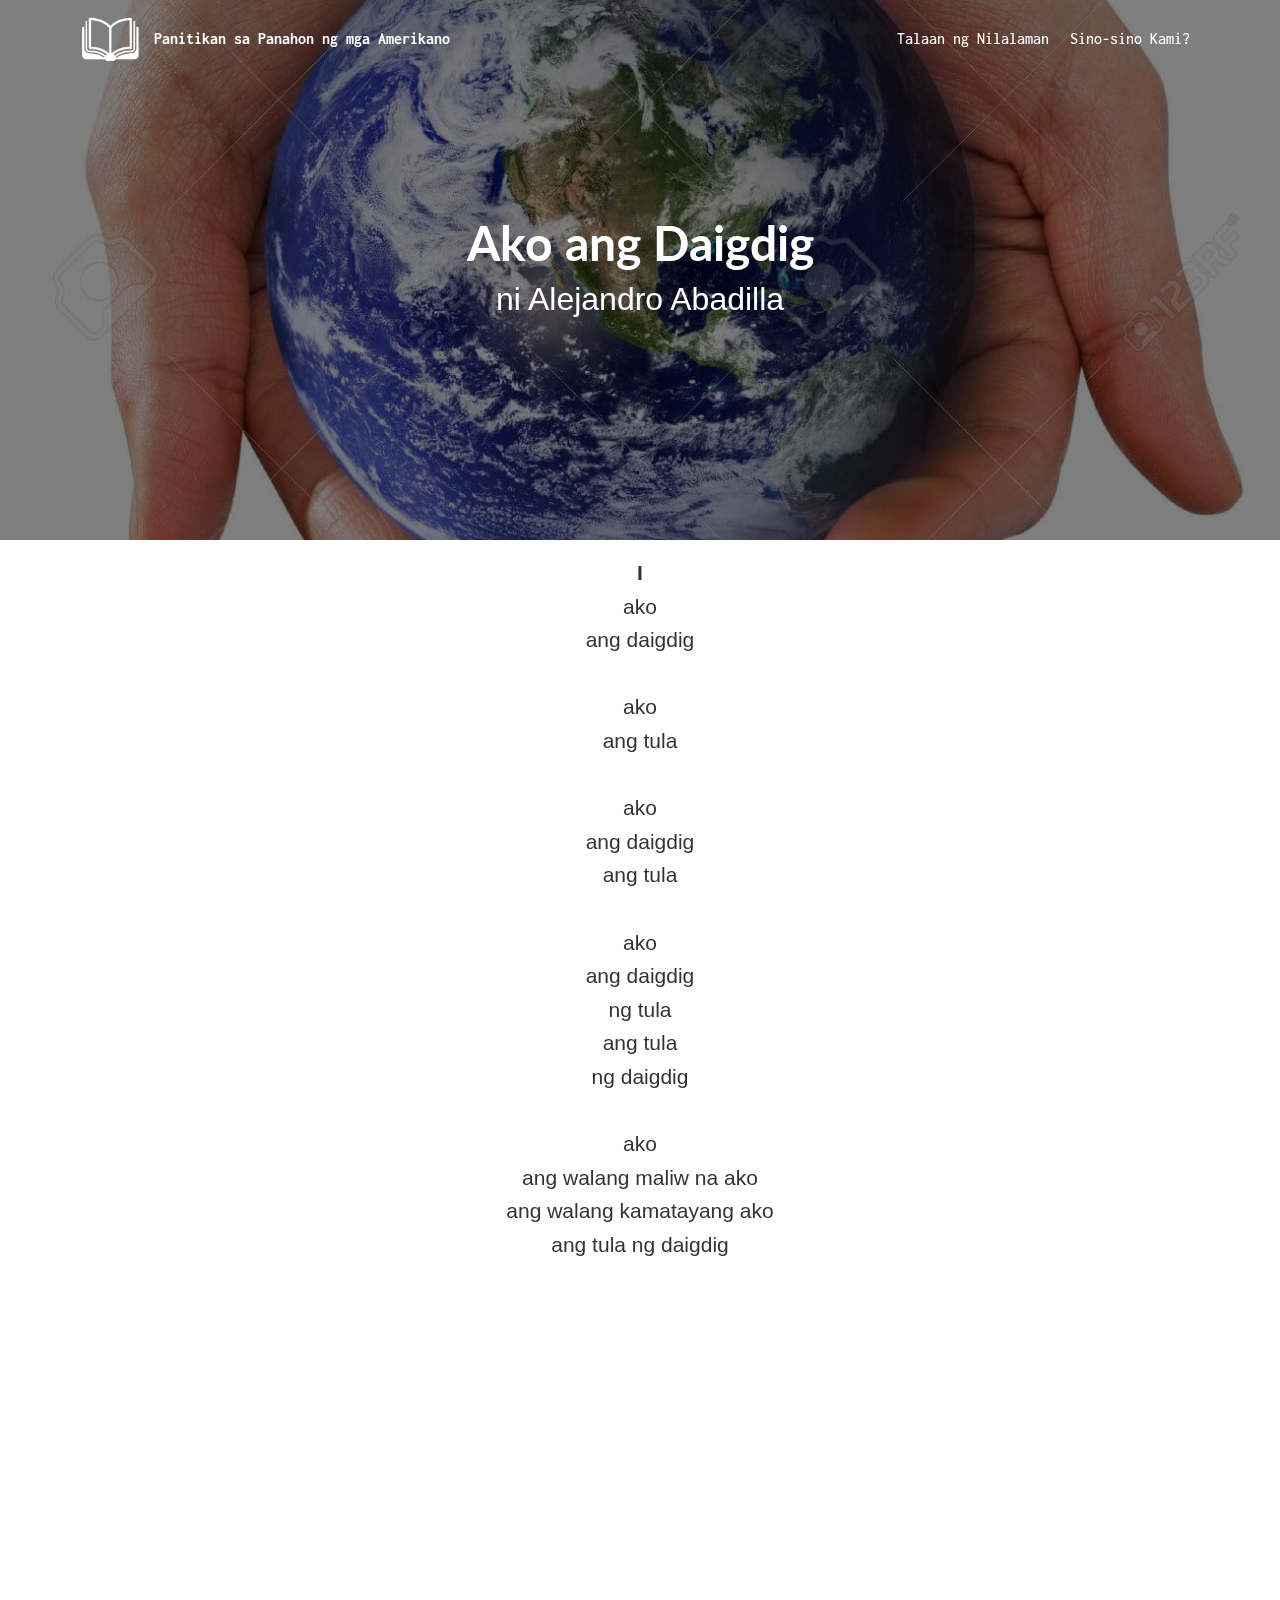
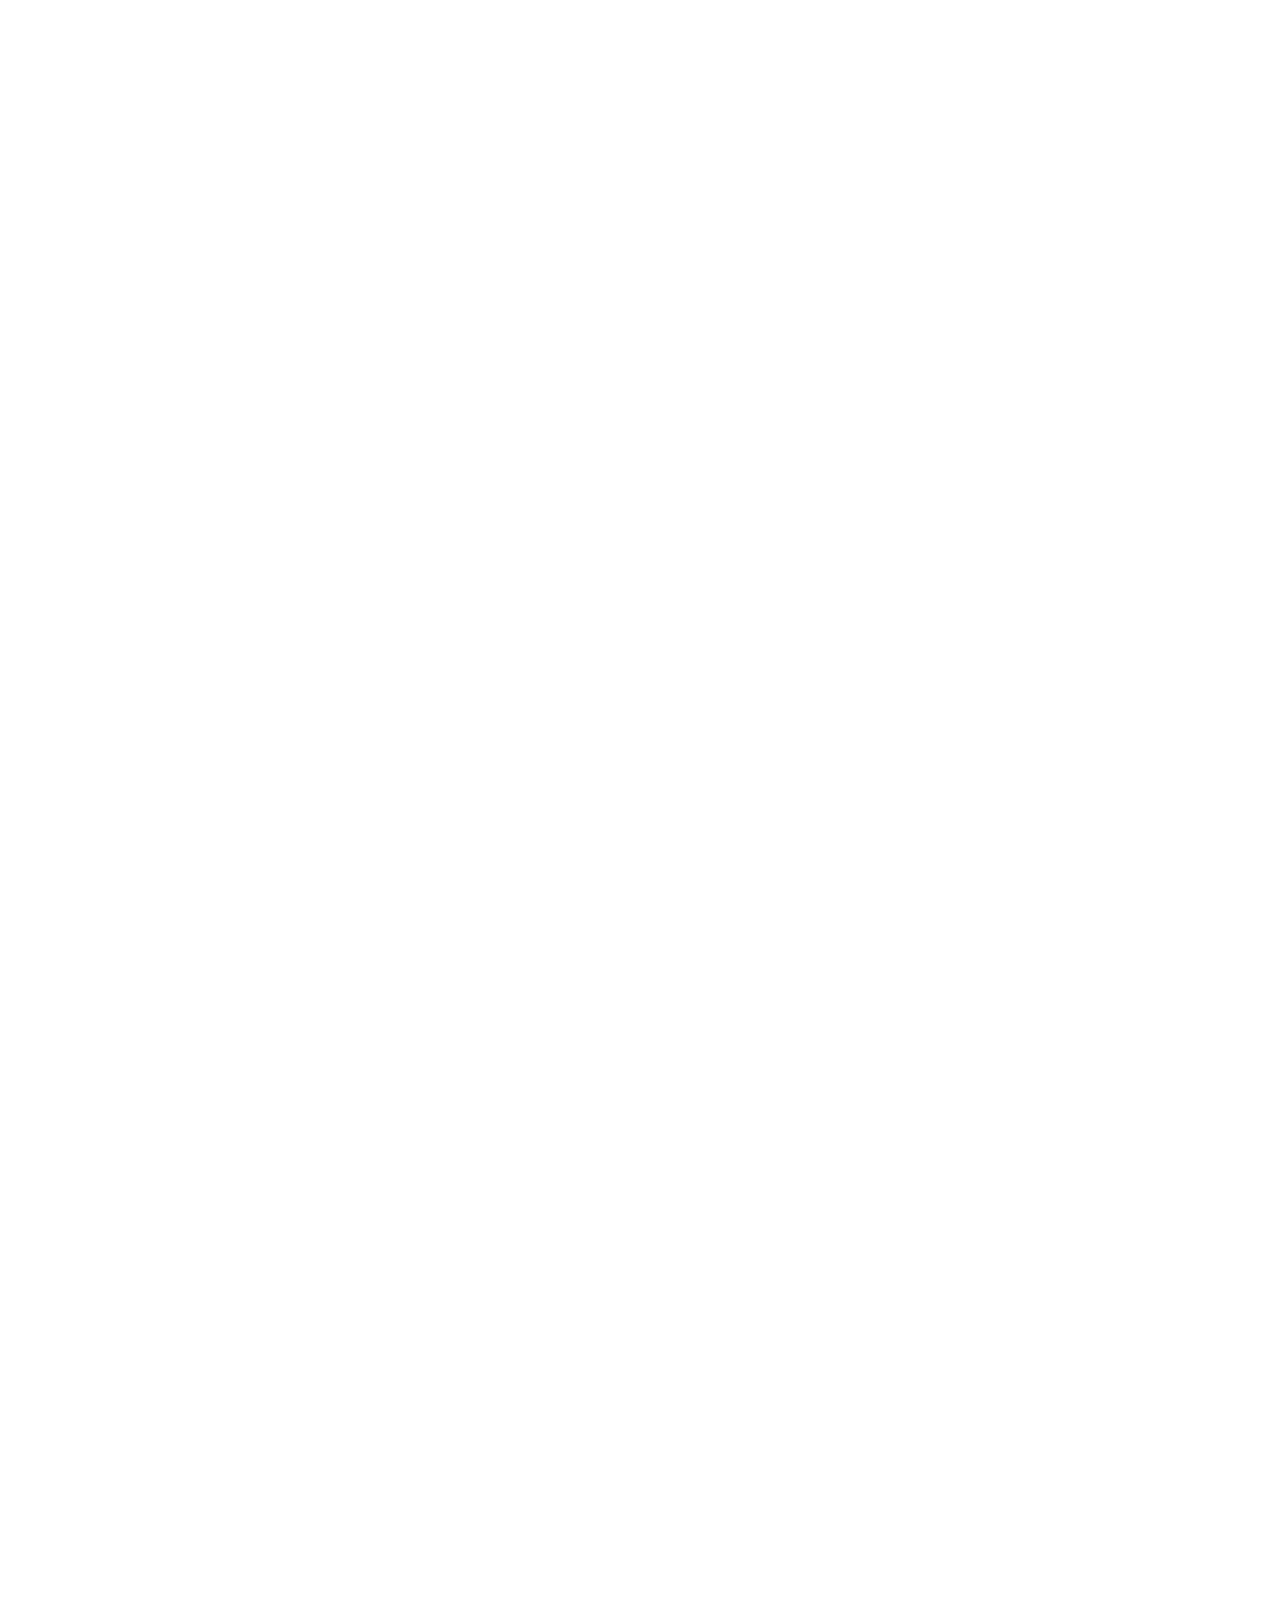
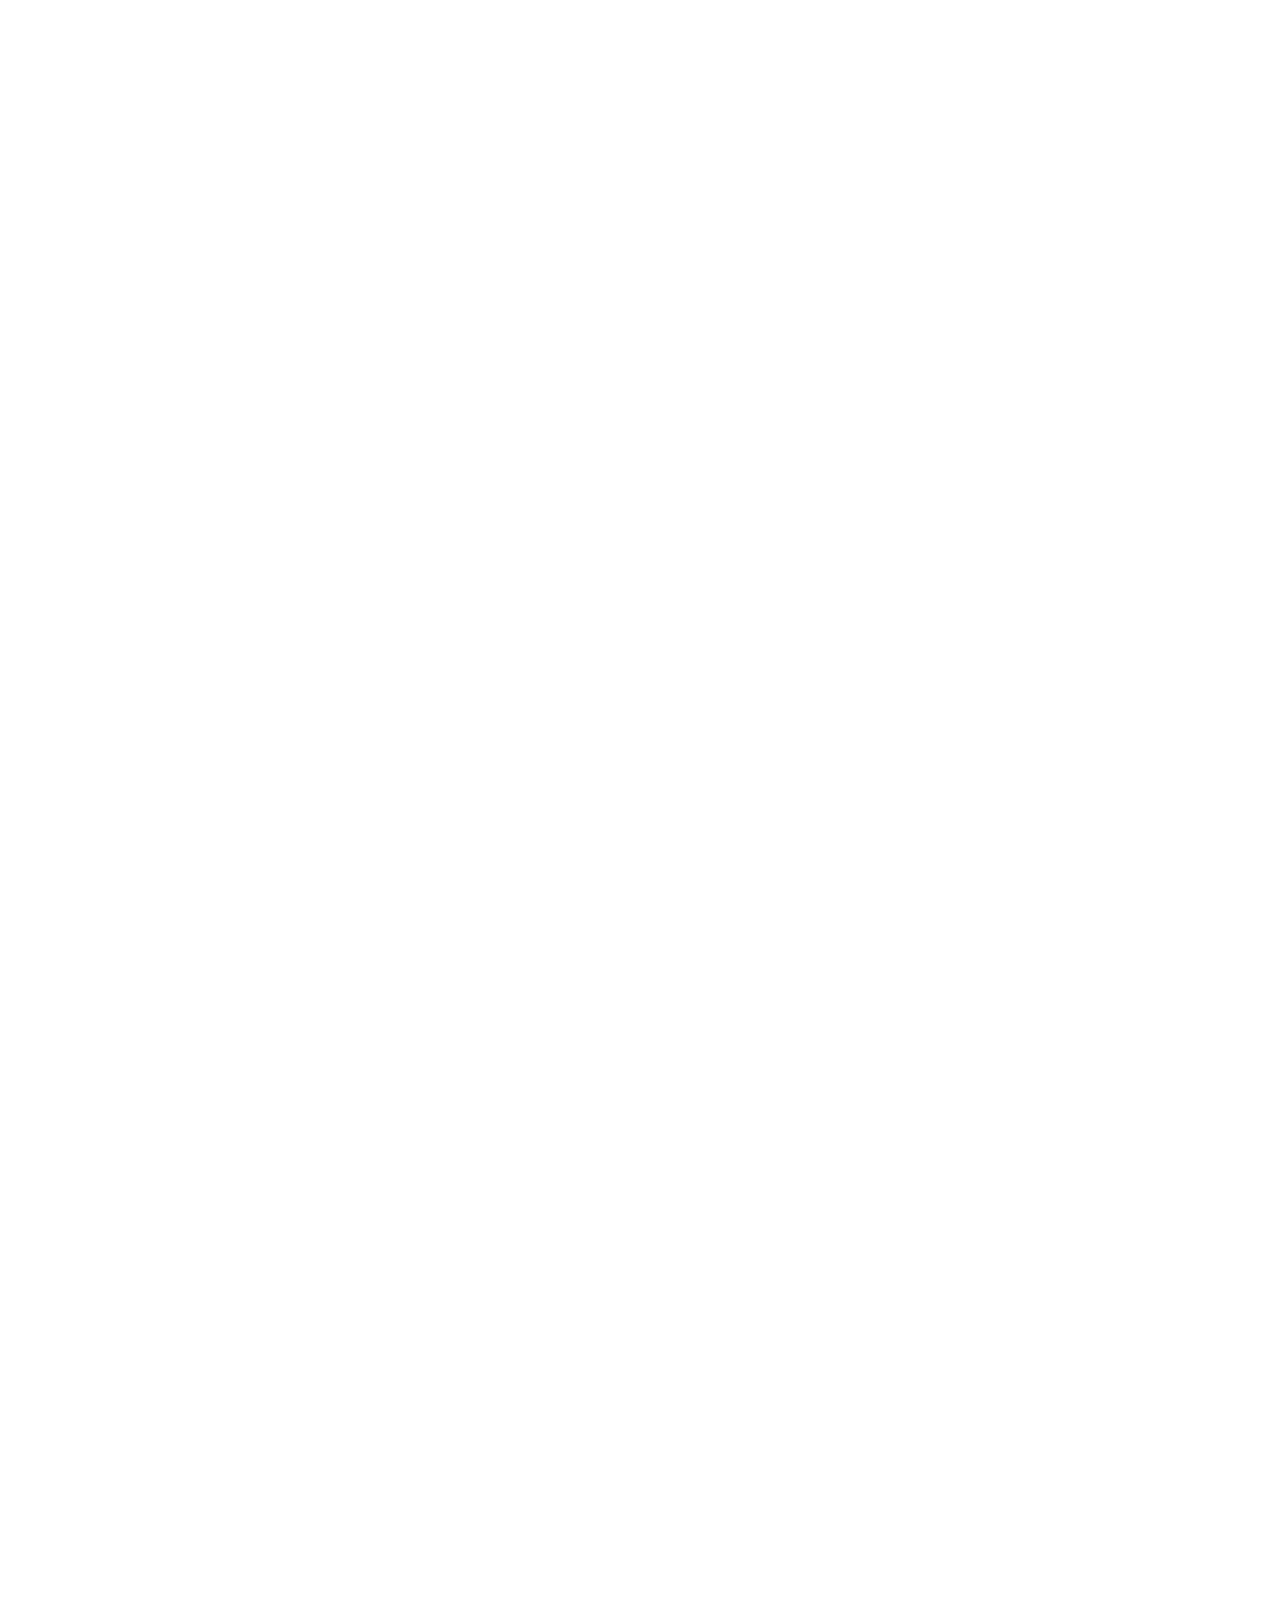
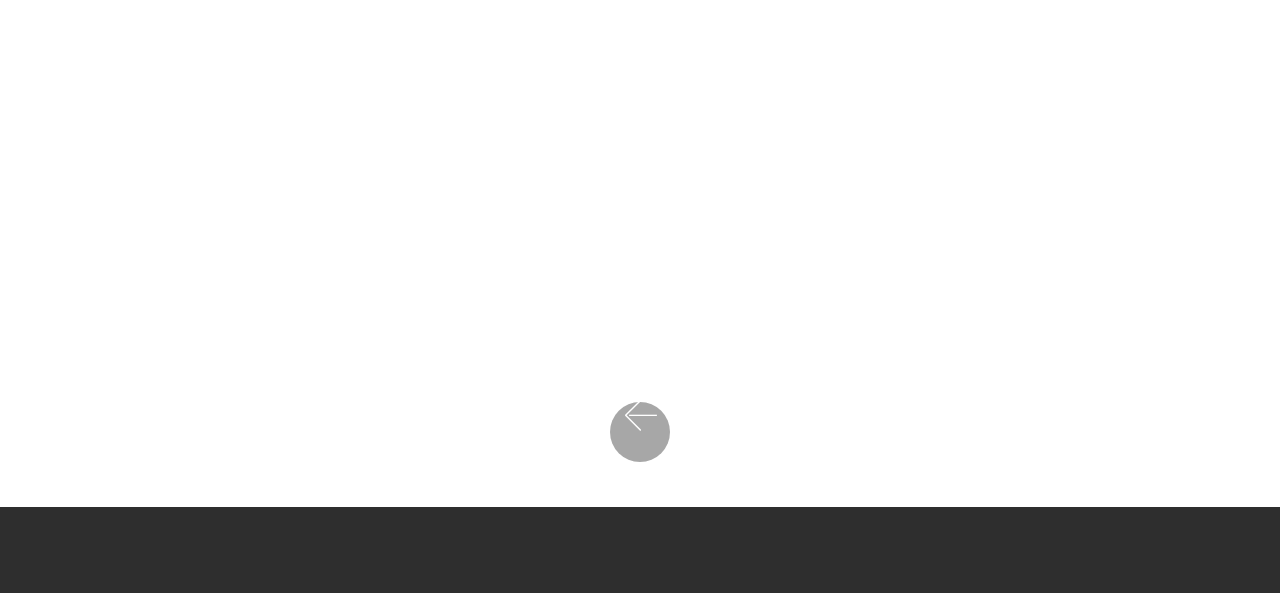
==== commit a3676159: "added more articles" ====
--- a/www/ako-ang-daigdig.html
+++ b/www/ako-ang-daigdig.html
@@ -19,26 +19,6 @@
   <link rel="stylesheet" href="assets/socicon/css/styles.css">
   <link rel="stylesheet" href="assets/theme/css/style.css">
   <link rel="stylesheet" href="assets/mobirise/css/mbr-additional.css" type="text/css">
-  <style>
-    .text-block {
-      font-family: 'Rubik', sans-serif;
-      line-height:1.6;
-      color:#333;
-      font-weight:400;
-      font-size:21px;
-      text-align: left;
-      padding-top: 1rem;
-    }
-    .text-block-bold {
-      font-family: 'Rubik', sans-serif;
-      line-height:1.6;
-      color:#333;
-      font-weight:600;
-      font-size:21px;
-      text-align: left;
-      padding-top: 1rem;
-    }
-  </style>
 </head>
 
 <body>
@@ -90,8 +70,8 @@
 </section>
 
 <section class="cid-qvQeFy23Ch mbr-parallax-background" id="cover" data-rv-view="124"
-  style="background-image:url('assets/images/salazar.png'); min-height:60vh; display:flex; align-items:center">
-    <div class="mbr-overlay" style="opacity: 0.5; background:linear-gradient(rgba(0, 0, 0, 1), rgba(0, 0, 0, 0.4));"></div>
+  style="background-image:url('assets/images/daigdig.jpg'); min-height:60vh; display:flex; align-items:center">
+    <div class="mbr-overlay" style="opacity: 0.5; background:linear-gradient(rgba(0, 0, 0, 1), rgba(0, 0, 0, 1));"></div>
 
     <div class="container align-center">
       <div class="row justify-content-md-center">
@@ -113,7 +93,7 @@
   <div class="container">
       <div class="media-container-row ">
           <div class="col-12 col-md-10">
-              <p class="mbr-text mb-0 mbr-fonts-style display-7 text-block" style="text-align:center">
+              <p class="mbr-text mb-0 mbr-fonts-style display-7 text-block-tula">
                 <strong>I</strong><br>
                 ako<br>
                 ang daigdig<br>
@@ -141,7 +121,7 @@
       </div>
       <div class="media-container-row ">
           <div class="col-12 col-md-10">
-              <p class="mbr-text mb-0 mbr-fonts-style display-7 text-block" style="text-align:center">
+              <p class="mbr-text mb-0 mbr-fonts-style display-7 text-block-tula">
                 <strong>II</strong><br>
                 ako<br>
                 ang daigdig ng tula<br>
@@ -170,7 +150,7 @@
       </div>
       <div class="media-container-row ">
           <div class="col-12 col-md-10">
-              <p class="mbr-text mb-0 mbr-fonts-style display-7 text-block" style="text-align:center">
+              <p class="mbr-text mb-0 mbr-fonts-style display-7 text-block-tula">
                 <strong>III</strong><br>
                 ako<br>
                 ang damdaming<br>
@@ -200,7 +180,7 @@
       </div>
       <div class="media-container-row ">
           <div class="col-12 col-md-10">
-              <p class="mbr-text mb-0 mbr-fonts-style display-7 text-block" style="text-align:center">
+              <p class="mbr-text mb-0 mbr-fonts-style display-7 text-block-tula">
                 <strong>IV</strong><br>
                 ako<br>
                 ang daigdig<br>
@@ -225,7 +205,7 @@
       </div>
       <div class="media-container-row">
           <div class="col-12 col-md-10">
-              <h1 class="mbr-text mb-0 mbr-fonts-style display-7 text-block-bold">
+              <h1 class="mbr-text mb-0 mbr-fonts-style display-7 text-block-title">
                 Pagsusuri
               </h1>
           </div>
@@ -244,7 +224,7 @@
       </div>
       <div class="media-container-row">
           <div class="col-12 col-md-10">
-              <h1 class="mbr-text mb-0 mbr-fonts-style display-7 text-block-bold">
+              <h1 class="mbr-text mb-0 mbr-fonts-style display-7 text-block-title">
                 “Ako” bilang ang manunulat
               </h1>
           </div>
@@ -265,7 +245,7 @@
       </div>
       <div class="media-container-row">
           <div class="col-12 col-md-10">
-              <h1 class="mbr-text mb-0 mbr-fonts-style display-7 text-block-bold">
+              <h1 class="mbr-text mb-0 mbr-fonts-style display-7 text-block-title">
                 “Ako” bilang ang mambabasa
               </h1>
           </div>
@@ -293,7 +273,7 @@
       </div>
       <div class="media-container-row">
           <div class="col-12 col-md-10">
-              <h1 class="mbr-text mb-0 mbr-fonts-style display-7 text-block-bold">
+              <h1 class="mbr-text mb-0 mbr-fonts-style display-7 text-block-title">
                 “Ako” bilang ang tula
               </h1>
           </div>
@@ -301,7 +281,7 @@
       <div class="media-container-row">
           <div class="col-12 col-md-10">
               <p class="mbr-text mb-0 mbr-fonts-style display-7 text-block" style="padding-bottom:9rem">
-                &emsp;&emsp;&emsp;Ang pangatlong interpretasyong ito ang pinakanakakawili: ang tula mismo ang persona. Ng sinabi nito na “ako ang daigdig ng tula”, ibig nitong sabihin na sya ang pinagmumulan ng kanyang kahulugan - hindi ang manunulat o ang mambabasa. Ngunit sinabi rin nito na “ako ang tula ng daigdig” na ibig sabihi’y isa siyang salamin ng mundo. Ang magkasalungat na mga mensaheng ito ang dalawang mukha ng panitikan: pwedeng may makasaysayang kahulugan ang panitikan ngunit pwede ring malaya ito sa posas ng isipan ng mga tao. Ipinahihiwatig nito na pwedeng magkaroon ng sariling mundo ang tula, ang panitikan - kung saan ito ay walang maliw at kamatayan kamit wala man nagbabasa nito.
+                &emsp;&emsp;&emsp;Ang pangatlong interpretasyong ito ang pinakanakakawili: ang tula mismo ang persona. Ng sinabi nito na “ako ang daigdig ng tula”, ibig nitong sabihin na sya ang pinagmumulan ng kanyang kahulugan - hindi ang manunulat o ang mambabasa. Ngunit sinabi rin nito na “ako ang tula ng daigdig” na ibig sabihi’y isa siyang salamin ng mundo. Ang magkasalungat na mga mensaheng ito ang dalawang mukha ng panitikan: pwedeng may makasaysayang kahulugan ang panitikan ngunit pwede ring malaya ito sa posas ng isipan ng mga tao. Ipinahihiwatig nito na pwedeng magkaroon ng sariling mundo ang tula, ang panitikan - kung saan ito ay walang maliw at kamatayan kahit walang nagbabasa nito.
               </p>
           </div>
       </div>
--- a/www/assets/mobirise/css/mbr-additional.css
+++ b/www/assets/mobirise/css/mbr-additional.css
@@ -82,6 +82,56 @@
     line-height: calc( 1.4 * (1.175rem + (1.5 - 1.175) * ((100vw - 20rem) / (48 - 20))));
   }
 }
+
+/* my own classes */
+.text-block {
+  font-family: 'Rubik', sans-serif;
+  line-height:1.6;
+  color:#333;
+  font-weight:400;
+  font-size:21px;
+  text-align: left;
+  padding-top: 1rem;
+}
+.text-block-tula {
+  font-family: 'Rubik', sans-serif;
+  line-height:1.6;
+  color:#333;
+  font-weight:400;
+  font-size:21px;
+  text-align: center;
+  padding-top: 1rem;
+}
+.text-block-tula {
+  font-family: 'Rubik', sans-serif;
+  line-height:1.6;
+  color:#333;
+  font-weight:400;
+  font-size:21px;
+  text-align: center;
+  padding-top: 1rem;
+}
+.text-block-quote {
+  font-family: 'Rubik', sans-serif;
+  line-height:1.6;
+  color:#333;
+  font-weight:300;
+  font-size:18px;
+  text-align: left;
+  margin-top: 1rem;
+  border-left: 10px solid #ccc;
+  font-style:italic;
+}
+.text-block-title {
+  font-family: 'Rubik', sans-serif;
+  line-height:1.6;
+  color:#333;
+  font-weight:600;
+  font-size:21px;
+  text-align: left;
+  padding-top: 1rem;
+}
+
 /* Buttons */
 .btn {
   font-weight: 500;
